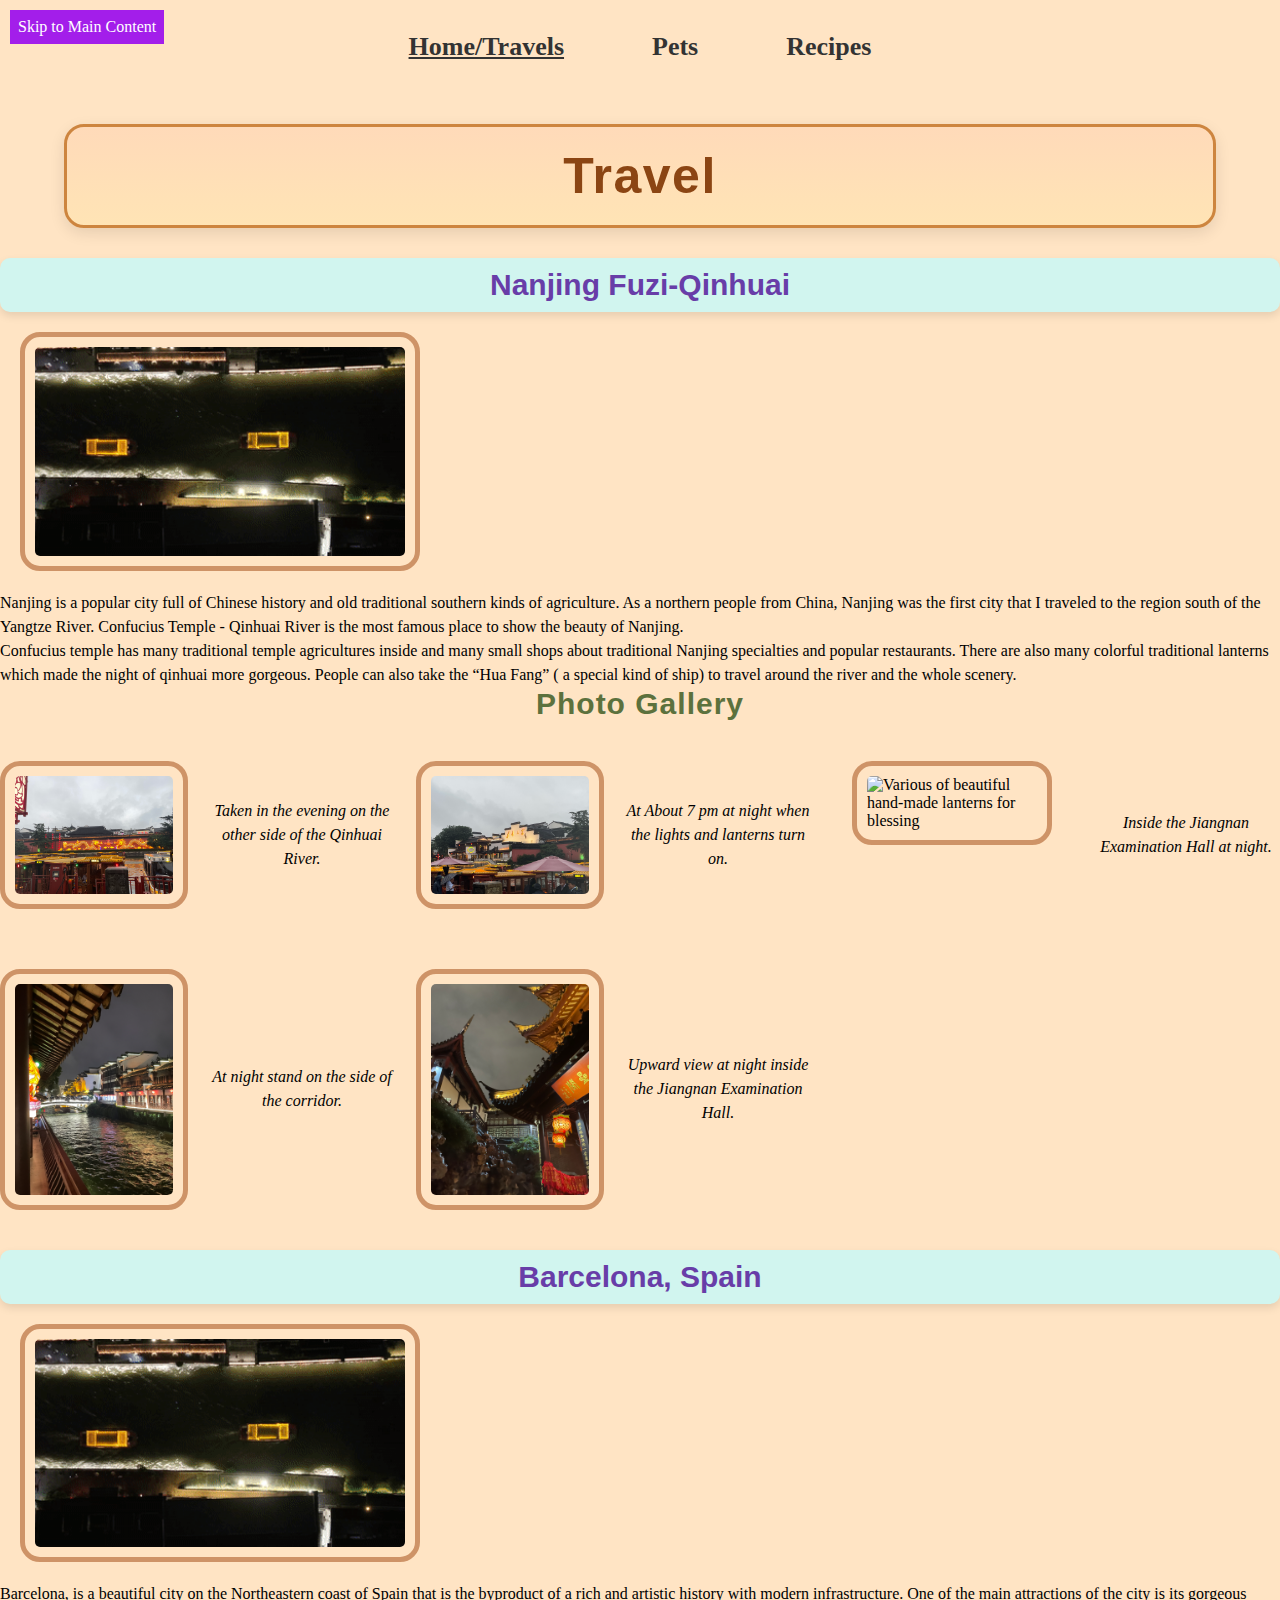
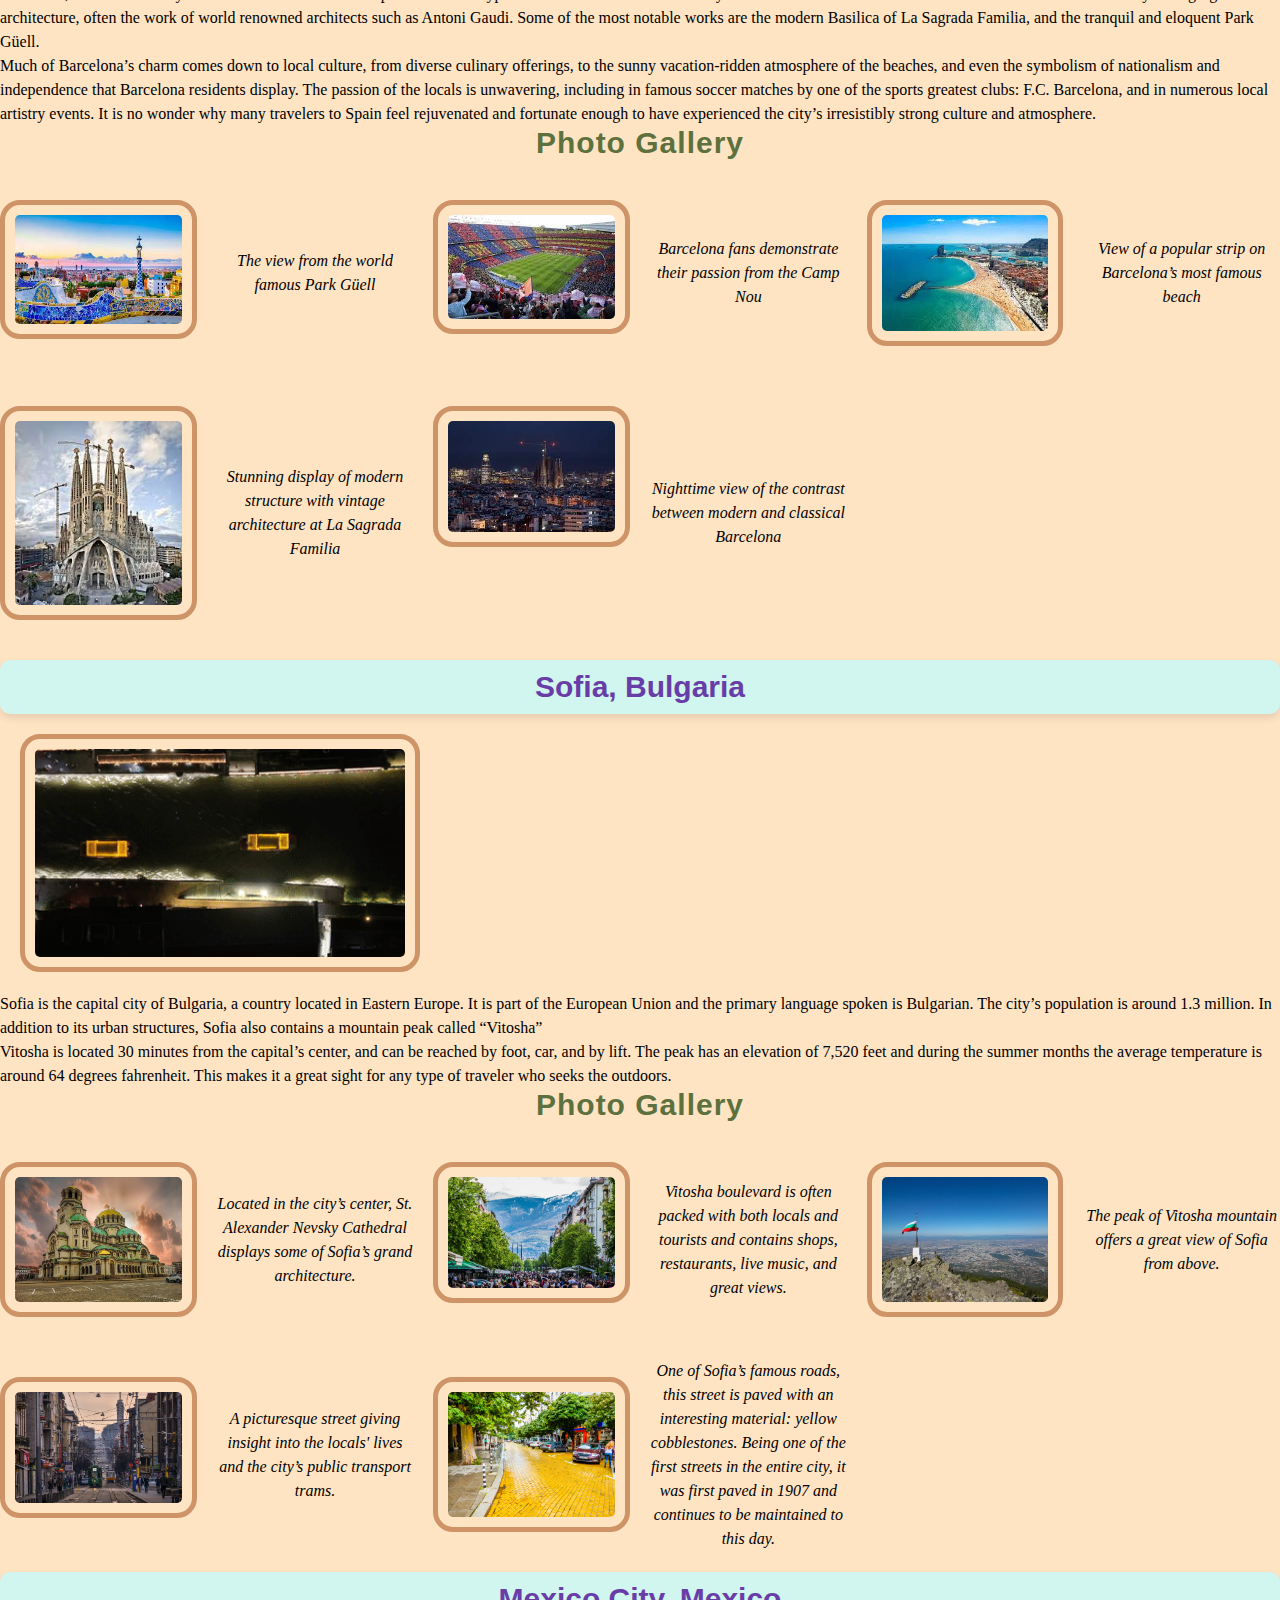
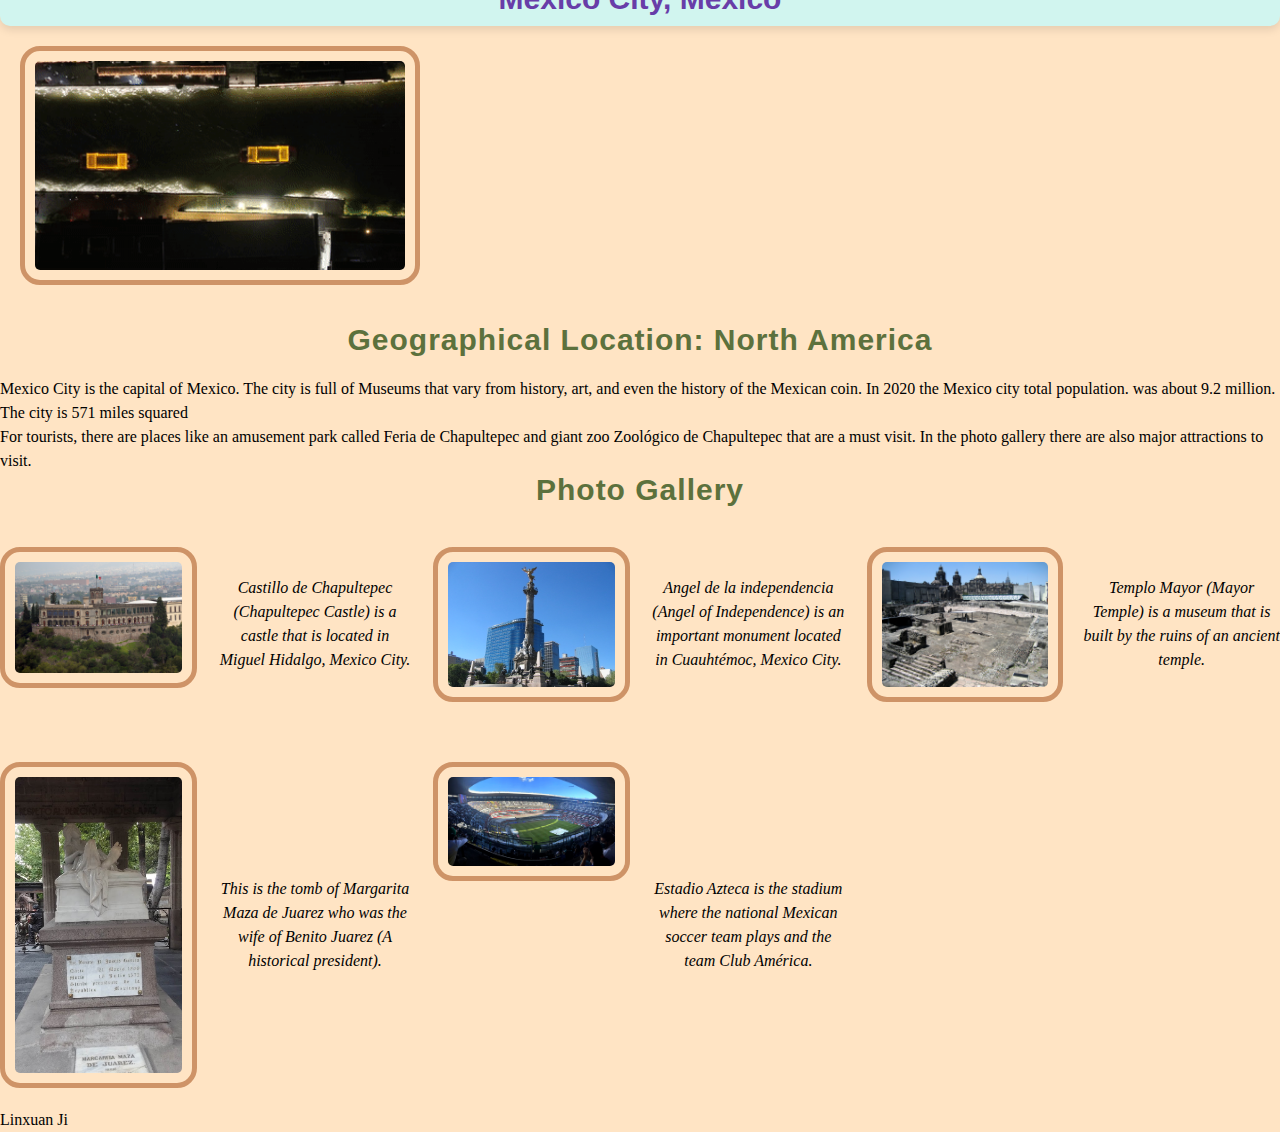
==== index.html @ 6df589e7 "Add files via upload" ====
<!DOCTYPE html>
<html lang="en">
<head>
    <meta charset="UTF-8">
    <meta name="viewport" content="width=device-width, initial-scale=1.0">
    <link rel="stylesheet" href="css/reset.css">
    <link rel="stylesheet" href="css/style.css">
    <title>Travels</title>
</head>
<body>
    <a href = "#main" id = "Skip"> Skip to Main Content</a> 
    <nav>
        <ul class="navigation" id="nav">
          <li><a href="index.html" class = "active">Home/Travels</a></li>
          <li><a href="pets.html">Pets</a></li>
          <li><a href="recipes.html">Recipes</a></li>
        </ul>
      </nav>
    <main id = "main"> 
        <div>
            <h1> Travel </h1>
            <h2>  Nanjing Fuzi-Qinhuai </h2>
            <img src="images/nanjing.gif" width="400" alt="qinhuai river git at night" class = "gif" onclick="openLightbox(this)" onkeypress="openLightbox(this)" tabindex="0" role="button">
            <img src = "images/qinhuai.JPG" class= 'static' width = 400 alt = "qinhuai river photo at night"  onclick="openLightbox(this)" onkeypress="openLightbox(this)" tabindex="0" role="button">

            <p>Nanjing is a popular city full of Chinese history and old traditional southern kinds of agriculture. As a northern people from China, Nanjing was the first city that I traveled to the region south of the Yangtze River. Confucius Temple - Qinhuai River is the most famous place to show the beauty of Nanjing.</p>
            
            <p>Confucius temple has many traditional temple agricultures inside and many small shops about traditional Nanjing specialties and popular restaurants. There are also many colorful traditional lanterns which made the night of qinhuai more gorgeous. People can also take the “Hua Fang” ( a special kind of ship) to travel around the river and the whole scenery.  </p>
            

            <h3>Photo Gallery</h3>
            <div class="pg">
                <img src="images/nj_dragon.JPG" class= 'lb' width=200 alt="Two dragons playing with beads carved on the dragon wall of a traditional Chinese building"  onclick="openLightbox(this)" onkeypress="openLightbox(this)" tabindex="0" role="button">
                <p>Taken in the evening on the other side of the Qinhuai River. </p>
            
                <img src="images/nj_huafang.JPG" class= 'lb'width=200 alt="The Huafang ship of Qinhuai River for visitors"  onclick="openLightbox(this)" onkeypress="openLightbox(this)" tabindex="0" role="button">
                <p>At About 7 pm at night when the lights and lanterns turn on.</p>
            
                <img src="images/nj_lantern.JPG" class= 'lb'width=200 alt="Various of beautiful hand-made lanterns for blessing"  onclick="openLightbox(this)" onkeypress="openLightbox(this)" tabindex="0" role="button">
                <p>Inside the Jiangnan Examination Hall at night.</p>
            
                <img src="images/nj_qhriver.JPG" class= 'lb'width=200 alt="The ancient building corridor on both sides of the Qinhuai River"  onclick="openLightbox(this)" onkeypress="openLightbox(this)" tabindex="0" role="button">
                <p>At night stand on the side of the corridor.</p>
            
                <img src="images/nj_temple.JPG" class= 'lb' width=200 alt="The temple people burn incense and pray for success in the exam"  onclick="openLightbox(this)" onkeypress="openLightbox(this)" tabindex="0" role="button">
                <p>Upward view at night inside the Jiangnan Examination Hall. </p>
            </div>
            

        </div>
        
        <div class="location">
            <h2>Barcelona, Spain</h2>
            <img class= 'static' src="images/barcelona.jpeg" width="400" alt="the image of Top view of city barcelona"  onclick="openLightbox(this)" onkeypress="openLightbox(this)" tabindex="0" role="button">
            <img class = "gif" src="images/barcelona_gif.gif" width="400" alt="barcelona buildings gif"  onclick="openLightbox(this)" onkeypress="openLightbox(this)" tabindex="0" role="button">
            <p>Barcelona, is a beautiful city on the Northeastern coast of Spain that is the byproduct of a rich and artistic history with modern infrastructure. One of the main attractions of the city is its gorgeous architecture, often the work of world renowned architects such as Antoni Gaudi. Some of the most notable works are the modern Basilica of La Sagrada Familia, and the tranquil and eloquent Park Güell.</p>
            <p>Much of Barcelona’s charm comes down to local culture, from diverse culinary offerings, to the sunny vacation-ridden atmosphere of the beaches, and even the symbolism of nationalism and independence that Barcelona residents display. The passion of the locals is unwavering, including in famous soccer matches by one of the sports greatest clubs: F.C. Barcelona, and in numerous local artistry events. It is no wonder why many travelers to Spain feel rejuvenated and fortunate enough to have experienced the city’s irresistibly strong culture and atmosphere.</p>

            <h3>Photo Gallery</h3>
            <div class="pg">
            <img src="images/park_guell.jpeg"  class= 'lb'alt="View from bench seating above park" width="200"  onclick="openLightbox(this)" onkeypress="openLightbox(this)" tabindex="0" role="button">
            <p>The view from the world famous Park Güell</p>

            <img src="images/camp-nou.jpeg"class= 'lb'  alt="View of an FC Barcelona match from the Camp Nou" width="200"  onclick="openLightbox(this)" onkeypress="openLightbox(this)" tabindex="0" role="button">
            <p>Barcelona fans demonstrate their passion from the Camp Nou</p>

            <img src="images/beach_barcelona.jpeg" class= 'lb' alt="Beach on the northeastern coast of spain" width="200" onclick="openLightbox(this)" onkeypress="openLightbox(this)" tabindex="0" role="button">
            <p>View of a popular strip on Barcelona’s most famous beach</p>

            <img src="images/sagrada_familia.jpeg" class= 'lb' alt="the famous basilica: La Sagrada Familia" width="200" onclick="openLightbox(this)" onkeypress="openLightbox(this)" tabindex="0" role="button">
            <p>Stunning display of modern structure with vintage architecture at La Sagrada Familia</p>

            <img src="images/barcelona_skyline.jpeg"class= 'lb'  alt="the night skyline in Barcelona" width="200"  onclick="openLightbox(this)" onkeypress="openLightbox(this)" tabindex="0" role="button">
            <p>Nighttime view of the contrast between modern and classical Barcelona</p>
            </div>
            <!-- Jean Gamboa Fuentes -->

        </div>
        <div>
            <h2> Sofia, Bulgaria </h2>
            <img class= 'static' src="images/Sofia_Bulgaria.png" width = 400 alt = "European architecture in the sunset "  onclick="openLightbox(this)" onkeypress="openLightbox(this)" tabindex="0" role="button"> 
            <img class = "gif" src = "images/Sofia_Bulgaria.gif" width = 400 alt = "Gif of Buildings in the sunset"  onclick="openLightbox(this)" onkeypress="openLightbox(this)" tabindex="0" role="button">

            <p> Sofia is the capital city of Bulgaria, a country located in Eastern Europe. It is part of the European Union and the primary language spoken is Bulgarian. The city’s population is around 1.3 million. In addition to its urban structures, Sofia also contains a mountain peak called “Vitosha”</p>
            <p>Vitosha is located 30 minutes from the capital’s center, and can be reached by foot, car, and by lift. The peak has an elevation of 7,520 feet and during the summer months the average temperature is around 64 degrees fahrenheit. This makes it a great sight for any type of traveler who seeks the outdoors. </p>
            <h3>Photo Gallery</h3>
            <div class="pg" >
            <img src = "images/sofia_cathedral.jpeg" class= 'lb' width = 200 alt = "A picture of a cathedral with a sunset in the background."  onclick="openLightbox(this)" onkeypress="openLightbox(this)" tabindex="0" role="button"> 
            <p> Located in the city’s center, St. Alexander Nevsky Cathedral displays some of Sofia’s grand architecture. </p>
            <img src = "images/sofia_center.jpeg"  class= 'lb' width = 200 alt = "A picture of a crowded street with a mountain range in the background"  onclick="openLightbox(this)" onkeypress="openLightbox(this)" tabindex="0" role="button"> 
            <p> Vitosha boulevard is often packed with both locals and tourists and contains shops, restaurants, live music, and great views.</p>
            <img src = "images/sofia_peak.jpeg"  class= 'lb' width = 200 alt = "A view of a city from the peak of a mountain during daytime."  onclick="openLightbox(this)" onkeypress="openLightbox(this)" tabindex="0" role="button"> 
            <p>  The peak of Vitosha mountain offers a great view of Sofia from above.</p>
            <img src = "images/sofia_street.jpeg"  class= 'lb' width = 200 alt = "A narrow street during sunset with locals walking and a public tram."  onclick="openLightbox(this)" onkeypress="openLightbox(this)" tabindex="0" role="button">
            <p>  A picturesque street giving insight into the locals' lives and the city’s public transport trams.</p>
            <img src = "images/sofia_brickroad.jpeg" class= 'lb'  width = 200 alt = "A city street with yellow bricks and some locals walking."  onclick="openLightbox(this)" onkeypress="openLightbox(this)" tabindex="0" role="button"> 
            <p> One of Sofia’s famous roads, this street is paved with an interesting material: yellow cobblestones. Being one of the first streets in the entire city, it was first paved in 1907 and continues to be maintained to this day.</p>
            </div>
        </div>

        <div>
            <h2> Mexico City, Mexico</h2>
            <img class = "gif" src="images/zocalo_mexico_city.gif" alt="Zocalo" width = "400"  onclick="openLightbox(this)" onkeypress="openLightbox(this)" tabindex="0" role="button">
            <img class= 'static'src="images/palacio_de_bellas_artes.jpg" alt="Bellas Artes"  width ="400"  onclick="openLightbox(this)" onkeypress="openLightbox(this)" tabindex="0" role="button">
            <br>
            <h3>Geographical Location: North America</h3>
            <p>Mexico City is the capital of Mexico. The city is full of Museums that vary from history, art, and even the history of the Mexican coin. In 2020 the <a href="https://www.statista.com/statistics/1038080/mexico-city-total-population/">Mexico city total population</a>. was about 9.2 million. 
                The city is 571 <a href="https://kids.britannica.com/students/article/Mexico-City/275817#:~:text=Mexico%20City%20proper%20covers%20an,2%2C240%20meters)%20above%20sea%20level">miles squared </a>
            </p>
            <p> For tourists, there are places like an amusement park called Feria de Chapultepec and giant zoo Zoológico de Chapultepec that are a must visit. In the photo gallery there are also major attractions to visit.</p>
            
            <h3>Photo Gallery</h3>
            <div class="pg">
            <img src="images/castillo_de_chapultepec.jpg" class= 'lb' alt="A castle, Castillo de Chapultepec, in Mexico City" width="400"  onclick="openLightbox(this)" onkeypress="openLightbox(this)" tabindex="0" role="button">
            <p>Castillo de Chapultepec (Chapultepec Castle) is a castle that is located in Miguel 
            Hidalgo, Mexico City.</p> 
             <img src="images/angel_de_la_independencia.jpg" class= 'lb' alt="Important monument in Mexico" width="400"  onclick="openLightbox(this)" onkeypress="openLightbox(this)" tabindex="0" role="button">
            <p>Angel de la independencia (Angel of Independence) is an important monument located in Cuauhtémoc, Mexico City. </p>
            <img src="images/templo_mayor.jpg" alt="A temple that is currently a museum" width="400"  onclick="openLightbox(this)" onkeypress="openLightbox(this)" tabindex="0" role="button">
            <p>Templo Mayor (Mayor Temple) is a museum that is built by the ruins of an ancient temple.</p>
            <img src="images/margarita_maza_de_juarez.jpg" class= 'lb' alt="Tomb of Margarita Maza de Juarez" width="400"  onclick="openLightbox(this)" onkeypress="openLightbox(this)" tabindex="0" role="button">
            <p>This is the tomb of Margarita Maza de Juarez who was the wife of Benito Juarez (A historical president).</p>
            <img src="images/azteca.jpg"class= 'lb'  alt="This a stadium located in Mexico City" width="400"  onclick="openLightbox(this)" onkeypress="openLightbox(this)" tabindex="0" role="button">
            <p>Estadio Azteca is the stadium where the national Mexican soccer team plays and the team Club América.</p>
            </div>

            <div id="lightboxModal" class="lightbox">
                <span class="close" onclick="closeLightbox()" onkeypress="closeLightbox()" tabindex="0" role="button">&times;</span>
                <span class="arrow left" onclick="previousImage()" onkeypress="previousImage()" tabindex="0" role="button">&#10094;</span> <!-- Left arrow -->
                <img class="lightbox-content" id="lightboxImage" alt = "">
                <span class="arrow right" onclick="nextImage()" onkeypress="nextImage()" tabindex="0" role="button">&#10095;</span> <!-- Right arrow -->
                <div id="caption"></div>
            </div>

           
          
<script src="js/travel.reduce.js"></script>
<script type="text/javascript">  
    // Correct the selector to target elements with class 'lb'
    var images = document.querySelectorAll('.lb');
    var currentIndex = 0; 

    // Function to open the lightbox
    function openLightbox(imgElement) {
        var src = imgElement.getAttribute('src'); // Get the source of the image
        var alt = imgElement.getAttribute('alt'); // Get the alt text of the image
        document.getElementById('lightboxModal').style.display = 'block';
        document.getElementById('lightboxImage').setAttribute('src', src);
        document.getElementById('caption').innerText = alt;

        // Add the animation class if the window width is greater than or equal to 710px
        if (window.innerWidth >= 710) {
            document.getElementById('lightboxImage').classList.add('lightbox-zoom-animation');
        }

        // Update currentIndex to the index of the clicked image
        currentIndex = Array.from(images).indexOf(imgElement);
    }

    // Function to close the lightbox
    function closeLightbox() {
        document.getElementById('lightboxModal').style.display = 'none';
        document.getElementById('lightboxImage').classList.remove('lightbox-zoom-animation');
    }

    function nextImage() {
        if (currentIndex < images.length - 1) {
            currentIndex++;
        } else {
            currentIndex = 0; // Loop back to the first image
        }
        openLightbox(images[currentIndex]);
    }

    function previousImage() {
        if (currentIndex > 0) {
            currentIndex--;
        } else {
            currentIndex = images.length - 1; // Loop back to the last image
        }
        openLightbox(images[currentIndex]);
    }

    document.addEventListener('keydown', function(e) {
        if (e.key === 'ArrowRight') {
            nextImage();
        } else if (e.key === 'ArrowLeft') {
            previousImage();
        }
    });


</script>

        </div>
        <div>
            <p> Linxuan Ji</p>
        </div>
    </main>
</body>
</html>
---- css/style.css ----
body{
    background-color: bisque;
}

h1 {
    font-size: 50px;
    font-family: Arial, Helvetica, sans-serif;
    text-align: center;
    color: #8B4513; 
    font-weight: bold; 
    letter-spacing: 1.5px;  
    padding: 20px 40px;
    background: linear-gradient(to bottom, #FFDAB9, #FFE4B5);  
    border-radius: 20px;
    border: 3px solid #CD853F;  
    box-shadow: 0 5px 15px rgba(0, 0, 0, 0.1);
    margin: 30px auto; 
    max-width: 90%; 
}



@keyframes flash {
    0%, 100% { opacity: 1; }
    50% { opacity: 0.5; }
}

h2 {
    font-size: 30px;
    font-family: sans-serif;
    text-align: center;
    color: #683da8;
    font-weight: bold; 

    padding: 10px 20px;
    background-color: #d1f5ef; 
    border-radius: 10px;
    
    box-shadow: 0 4px 8px rgba(0, 0, 0, 0.1);
    margin: 20px 0;
    animation: flash 2s infinite;
}
.gif {
    display: block;
}

.static {
    display: none;
}

@media (prefers-reduced-motion: reduce) {
    .gif {
       display: none;
    }
    .static{
        display: block;
    }
}


h3 {
    font-size: 30px;
    font-family: Impact, Haettenschweiler, 'Arial Narrow Bold', sans-serif;
    text-align: center;
    color: #5c713d;  
    font-weight: bold;  
    letter-spacing: 1px;  
    margin-bottom: 20px;
}


p {
    line-height:1.5;
}

.navigation li {
    margin: 0 10px;
}
nav a.active{
    text-decoration: underline;
}

img {
    border: 5px solid #ce9367; 
    padding: 10px;
    margin: 20px;
    border-radius: 20px;
}

ul {
    text-align: center; 
    padding: 0; 
    list-style-type: none; 
}

li {
    text-align: center;
    display:list-item;
    align-items: center;
    margin: 0 15px;  
    padding: 10px 15px; 
    color: #8B4513;  
    font-weight: bold;
    transition: background-color 0.3s ease;  
    border-radius: 8px; 
}

li:hover {
    background-color: #e7ab76; 
}

#Skip {
    position: absolute;
    top: 10px;
    left: 10px;
    background: rgb(163, 30, 234);
    color: white;
    padding: 8px;
    z-index: 100;
    transition: background-color 0.3s;
}

#Skip:focus {
    background-color: #444; /* Color to change to on focus */
}


.navigation {
    display: flex; 
    justify-content: center; 
    flex-wrap: wrap; 
    padding: 10px 0;
}

.navigation li {
    display: inline-block;
    margin: 0 5px; 
}


.navigation a {
    font-size: 18px;
    display: inline-block;
    padding: 10px 20px; 
    background-color: bisque; 
    color: #333; 
    text-decoration: none; 
    transition: all 0.3s ease; 
}

.navigation a:hover {
    background-color: grey; 
    color: #f4f4f4; 
}

.pgre {
    width: 90%;
    margin: auto;
    display: grid;
    grid-template-columns: 1fr 1fr 1fr;
    grid-gap: 10px;
    justify-content: center;
    align-items: center;
 }

.pgre img:nth-child(even) {
    grid-column: 2/2;
    grid-row: 2 / 4
 }

.pgre img:nth-child(odd) {
    grid-row: 1 /3;
 }
.pgpets {
    display: grid;
    grid-template-columns: repeat(4, 2fr);
    gap: 20px;
    justify-items: center;
}

.pg {
    display: grid;
    grid-template-columns: repeat(6, 1fr);
    gap: 20px;
    justify-items: center;
    align-items: start;
}

.pg p {
    text-align: center;
    font-style: italic;
    align-self: center;
}


@media (max-width: 700px) { 
    .navigation a {
        font-size: 15px;
        padding: 15px 25px;
    }
    .pgpets {
        display: grid;
        grid-template-columns: repeat(2, 1fr);
        gap: 10px;
        justify-items: center;
    }
    .pg {
        grid-template-columns: repeat(2, 1fr); 
        gap: 10px;
    }
    h1 {
        font-size: 30px;
        padding: 10px 20px;
        max-width: 95%;
    }
}

/* Lightbox CSS */
.lightbox {
    display: none; /* Hidden by default */
    position: fixed; /* Stay in place */
    z-index: 1000; /* Sit on top */
    left: 0;
    top: 0;
    width: 100%; /* Full width */
    height: 100%; /* Full height */
    overflow: auto; /* Enable scroll if needed */
    background-color: rgb(0,0,0); /* Fallback color */
    background-color: rgba(0,0,0,0.9); /* Black w/ opacity */
}

.lightbox-content {
    margin: auto;
    display: block;
    width: 80%;
    max-width: 700px;
}

.close {
    position: absolute;
    top: 25px;
    right: 35px;
    color: #f1f1f1;
    font-size: 40px;
    font-weight: bold;
    transition: 0.3s;
}

.close:hover,
.close:focus {
    color: #bbb;
    text-decoration: none;
    cursor: pointer;
}

/* Add animation - zoom in the lightbox */
.lightbox-content {
    animation-name: zoom;
    animation-duration: 0.6s;
}

@keyframes zoom {
    from {transform:scale(0)} 
    to {transform:scale(1)}
}

#caption {
    margin: auto;
    display: block;
    width: 80%;
    max-width: 700px;
    text-align: center;
    color: #ccc;
    padding: 10px 0;
    height: 150px;
}


@media (min-width: 710px) {
    .navigation a {
        font-size: 26px;
        padding: 12px 24px;
    }
    .lightbox-zoom-animation {
        animation: zoomIn 0.5s;
    }

    @keyframes zoomIn {
        from {
            transform: scale(0);
        }
        to {
            transform: scale(1);
        }
    }
    #Skip:focus, #Skip:hover {
        background-color: #555; 
        color: #fff;
        text-decoration: underline;
    }
}

.arrow {
    cursor: pointer;
    position: absolute;
    top: 50%;
    width: auto;
    padding: 16px;
    margin-top: -50px;
    color: white;
    font-weight: bold;
    font-size: 30px;
    transition: 0.6s ease;
    border-radius: 0 3px 3px 0;
    user-select: none; /* Prevent text select */
}

.arrow.left {
    left: 10%;
    border-radius: 3px 0 0 3px;
}

.arrow.right {
    right: 10%;
    border-radius: 0 3px 3px 0;
}


.arrow:hover {
    background-color: rgba(0, 0, 0, 0.8);
}
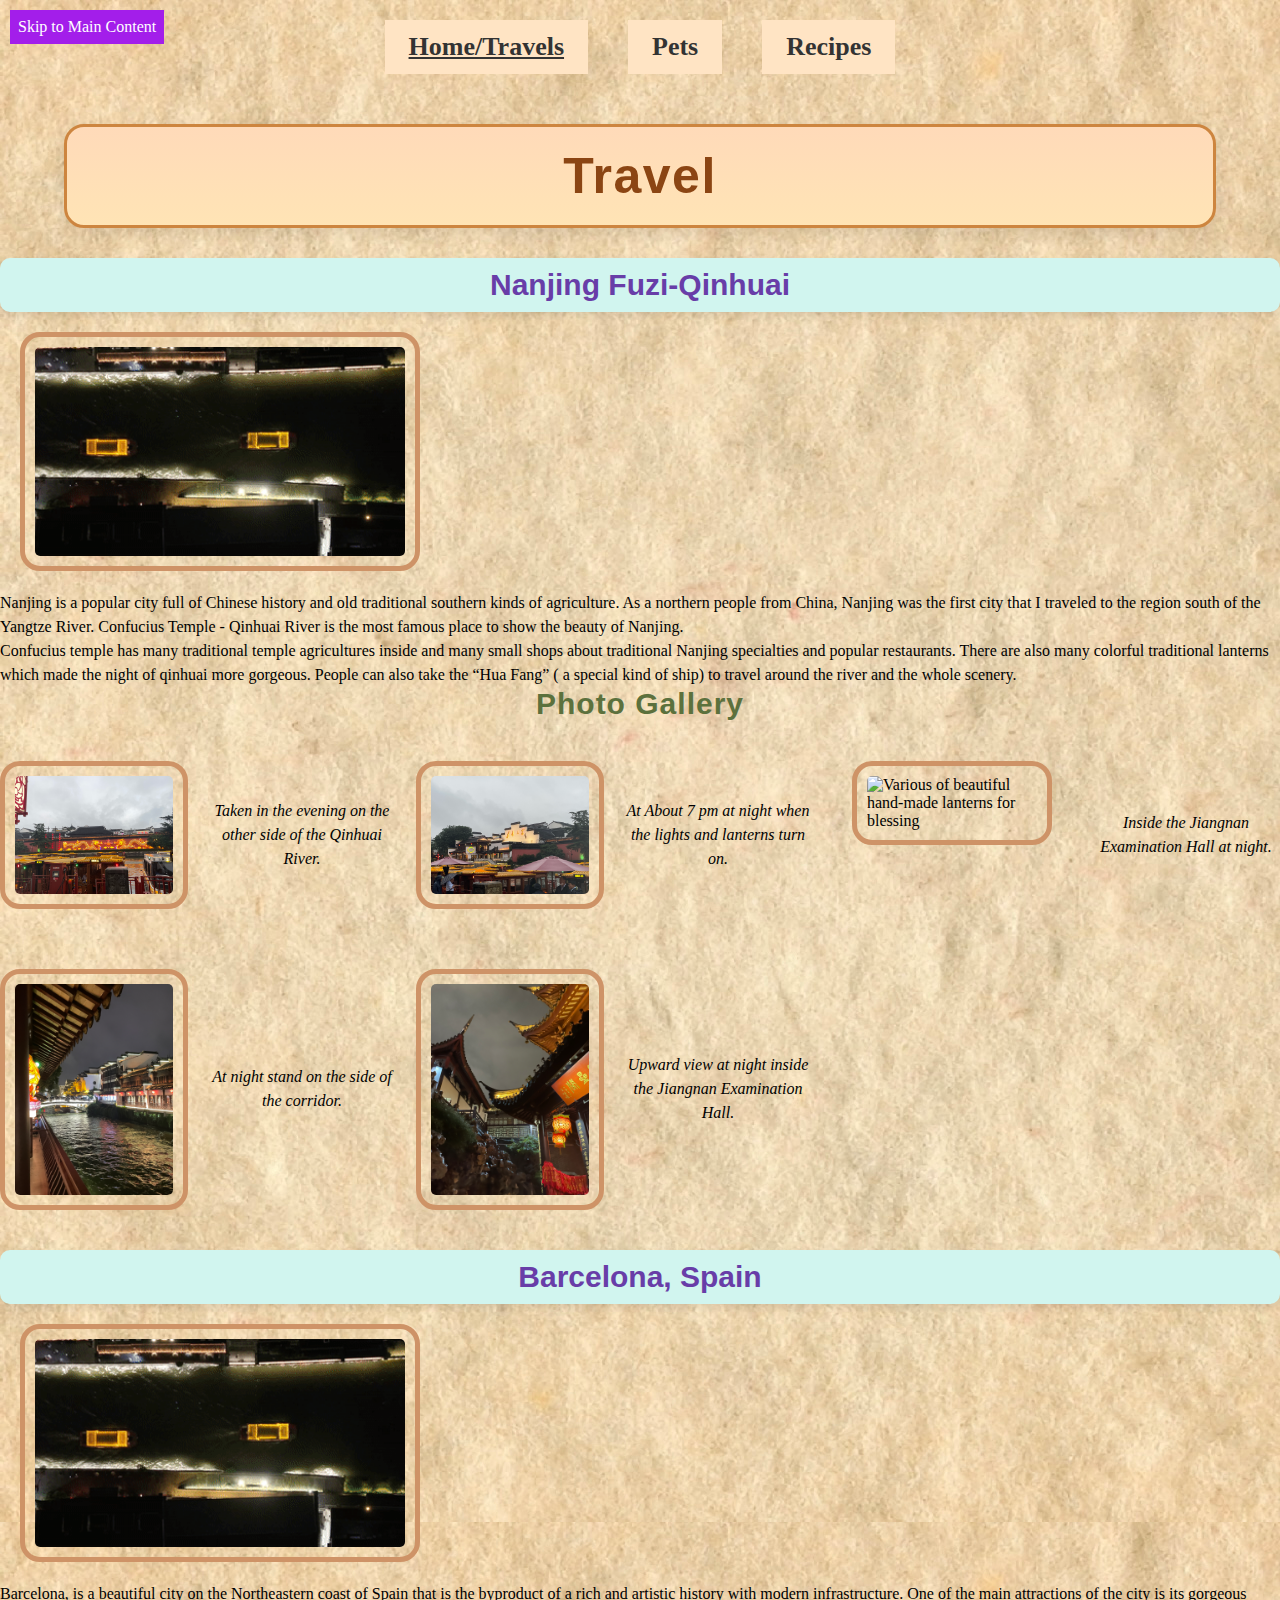
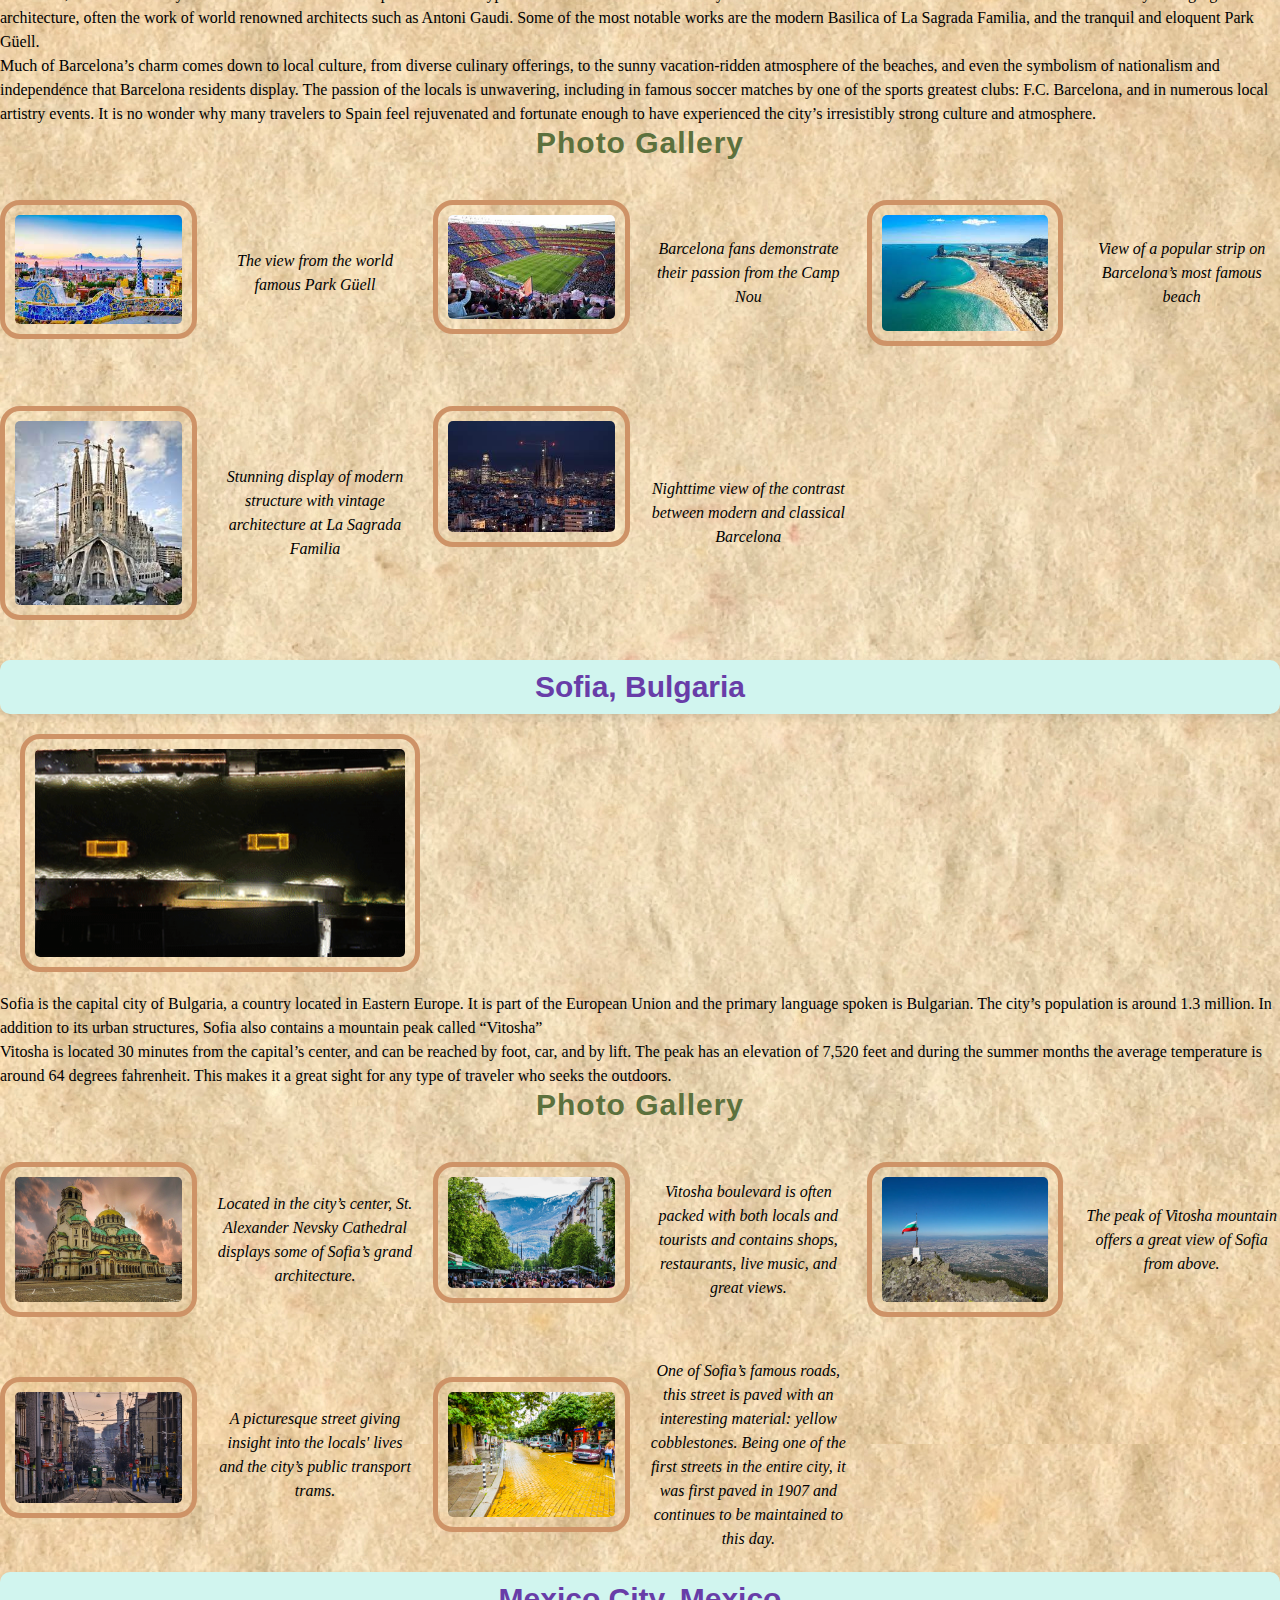
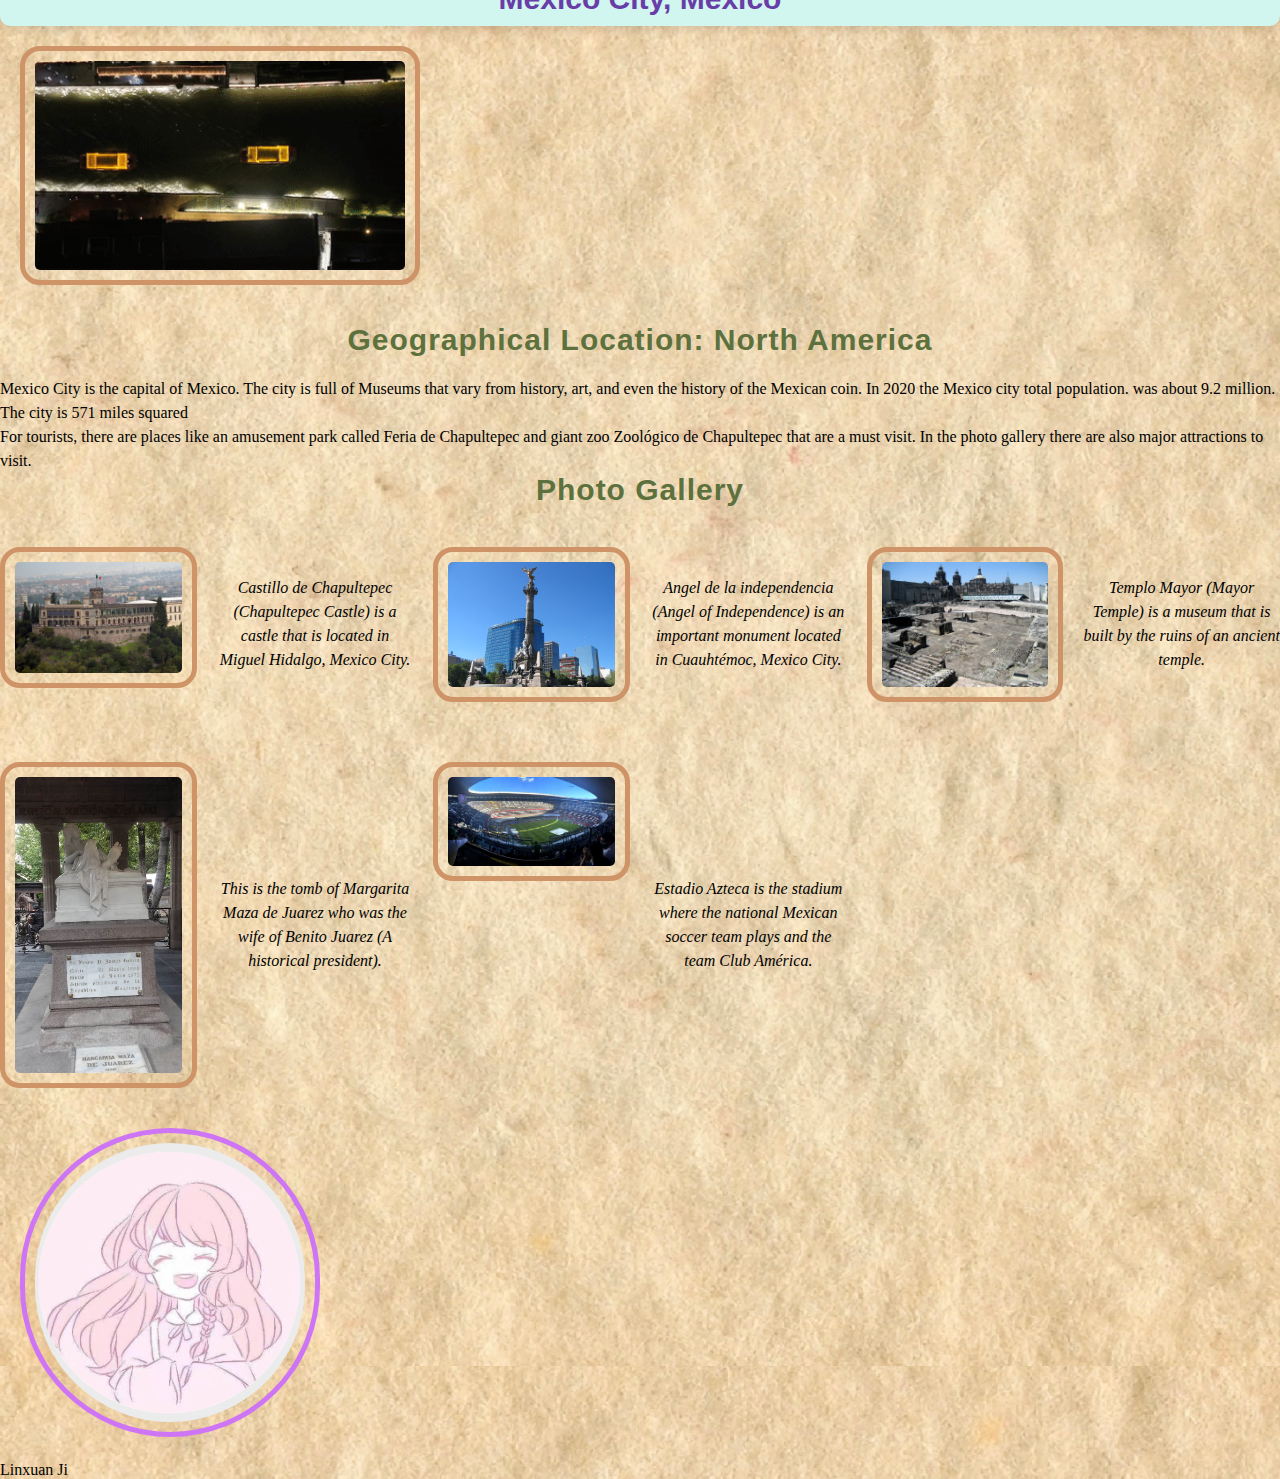
==== commit eb3ecdce: "Add files via upload" ====
--- a/index.html
+++ b/index.html
@@ -194,7 +194,8 @@
 
         </div>
         <div>
-            <p> Linxuan Ji</p>
+            <img src = "images/sophy.jpg" width = 300 alt = "Sophy's Icon" class = "icon">
+            <br> Linxuan Ji</br>
         </div>
     </main>
 </body>
--- a/css/style.css
+++ b/css/style.css
@@ -1,5 +1,6 @@
-body{
-    background-color: bisque;
+
+body {
+    background-image: url("../images/bg.jpg");
 }
 
 h1 {
@@ -329,3 +330,10 @@
 .arrow:hover {
     background-color: rgba(0, 0, 0, 0.8);
 }
+
+.icon{
+    border: 5px solid rgb(205, 117, 245); 
+    padding: 10px;
+    border-radius: 300px;
+    margin-left: 20px;
+}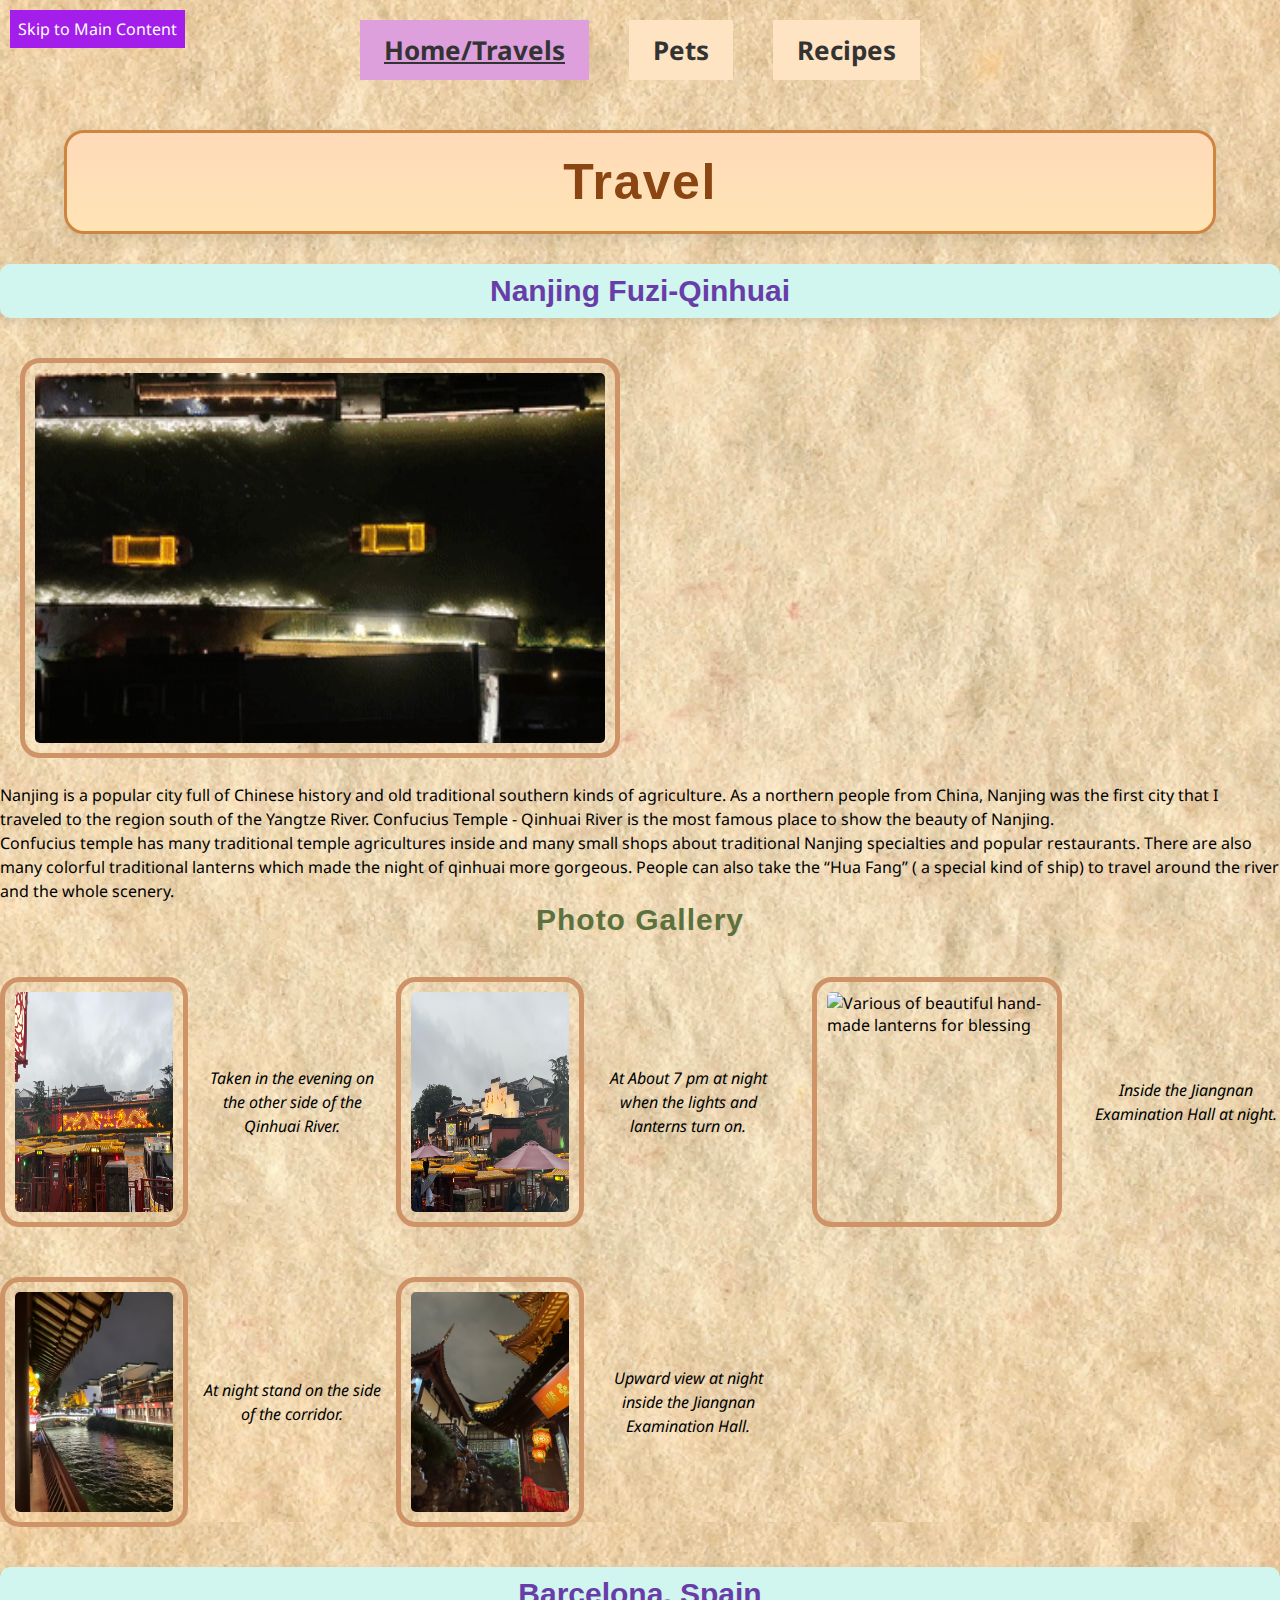
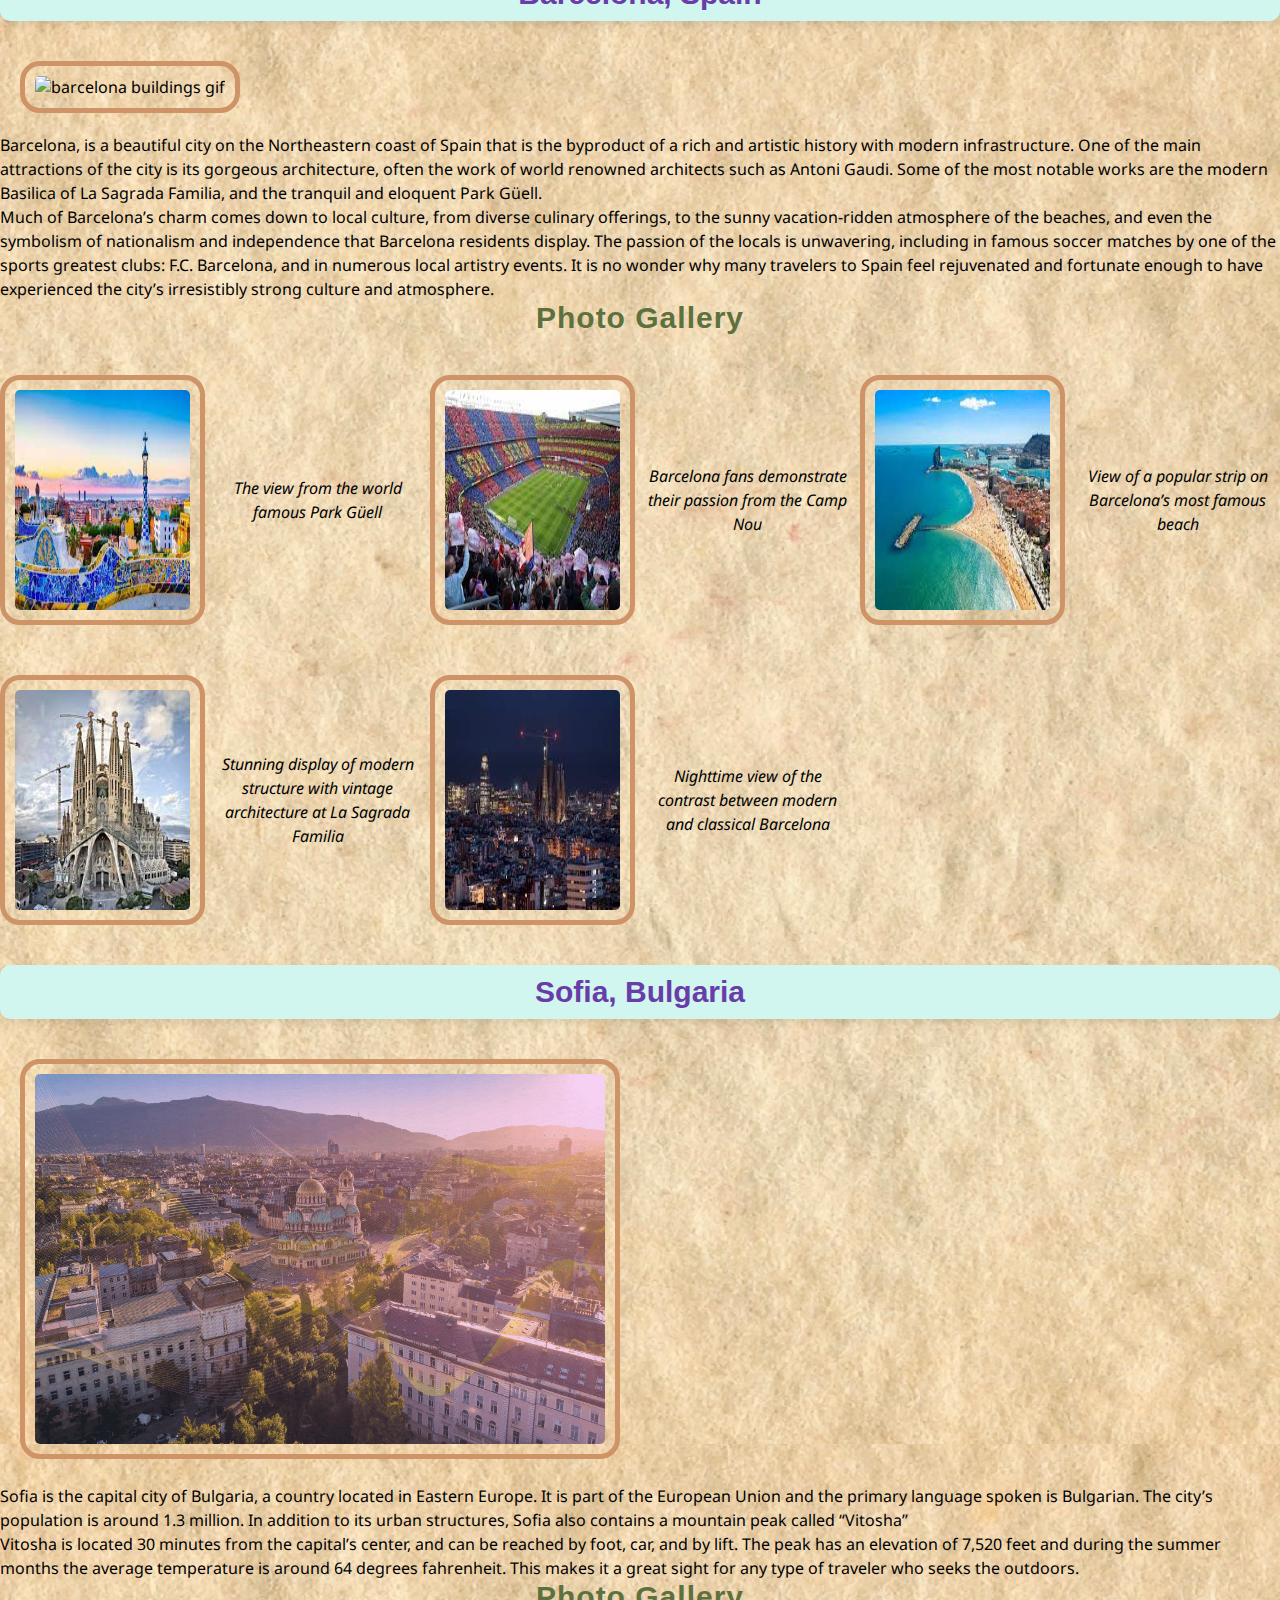
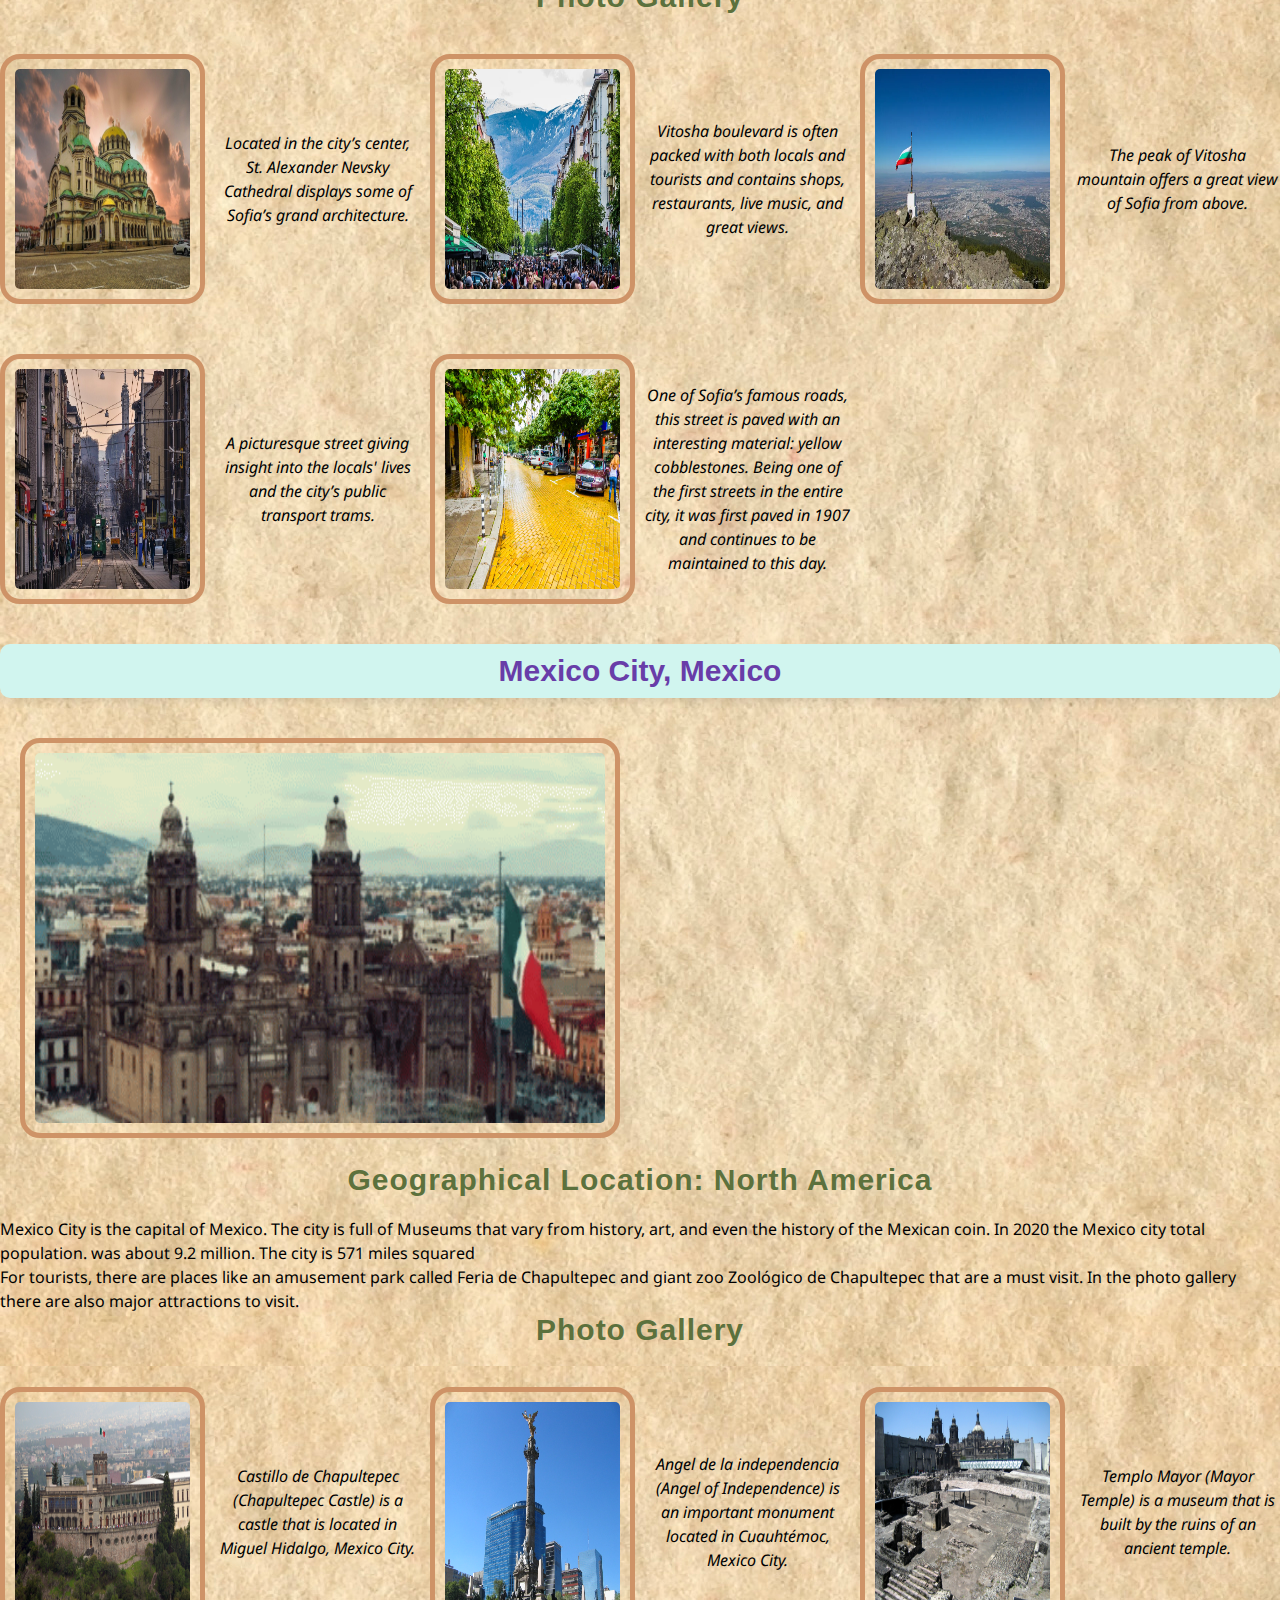
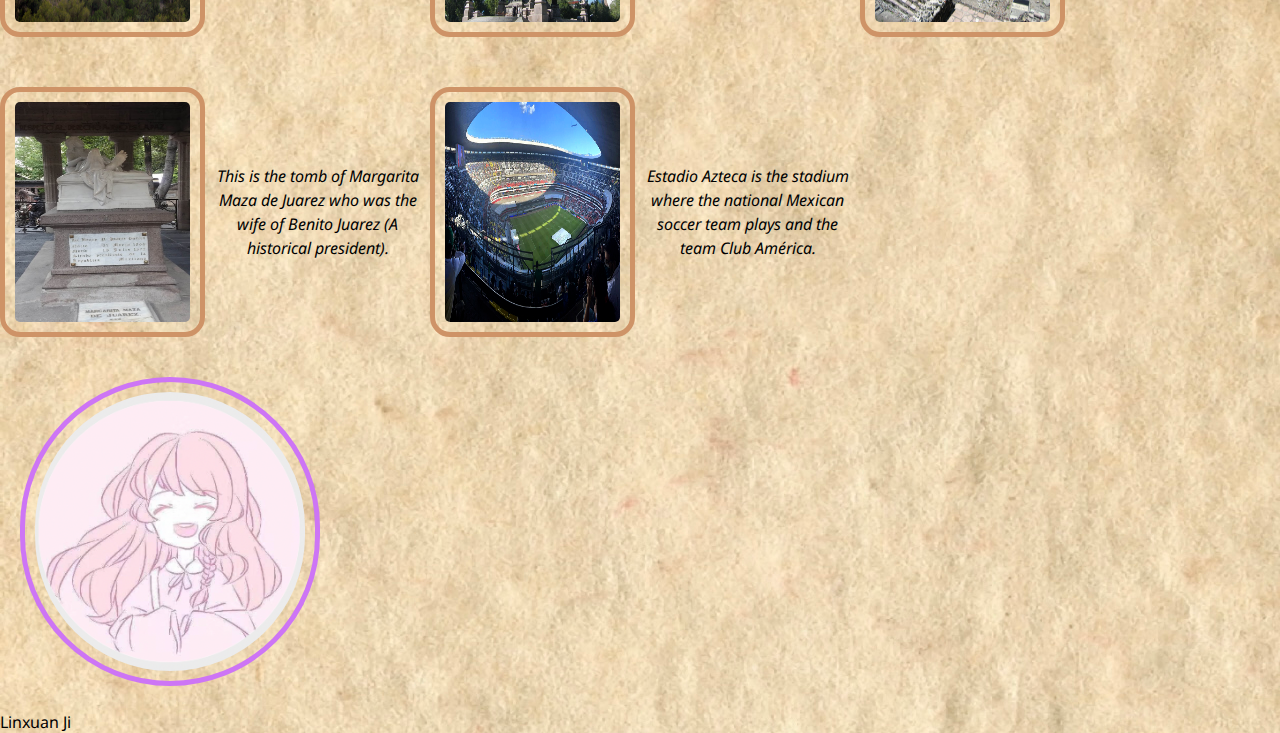
==== commit 394ad184: "Add files via upload" ====
--- a/index.html
+++ b/index.html
@@ -5,13 +5,17 @@
     <meta name="viewport" content="width=device-width, initial-scale=1.0">
     <link rel="stylesheet" href="css/reset.css">
     <link rel="stylesheet" href="css/style.css">
+    <link rel="preconnect" href="https://fonts.googleapis.com">
+    <link rel="preconnect" href="https://fonts.gstatic.com" crossorigin>
+    <link href="https://fonts.googleapis.com/css2?family=Noto+Sans:ital@1&display=swap" rel="stylesheet">
+
     <title>Travels</title>
 </head>
 <body>
     <a href = "#main" id = "Skip"> Skip to Main Content</a> 
     <nav>
         <ul class="navigation" id="nav">
-          <li><a href="index.html" class = "active">Home/Travels</a></li>
+          <li><a href="index.html" class = "active">Home/Travels </a></li>
           <li><a href="pets.html">Pets</a></li>
           <li><a href="recipes.html">Recipes</a></li>
         </ul>
@@ -132,66 +136,7 @@
                 <div id="caption"></div>
             </div>
 
-           
-          
-<script src="js/travel.reduce.js"></script>
-<script type="text/javascript">  
-    // Correct the selector to target elements with class 'lb'
-    var images = document.querySelectorAll('.lb');
-    var currentIndex = 0; 
-
-    // Function to open the lightbox
-    function openLightbox(imgElement) {
-        var src = imgElement.getAttribute('src'); // Get the source of the image
-        var alt = imgElement.getAttribute('alt'); // Get the alt text of the image
-        document.getElementById('lightboxModal').style.display = 'block';
-        document.getElementById('lightboxImage').setAttribute('src', src);
-        document.getElementById('caption').innerText = alt;
-
-        // Add the animation class if the window width is greater than or equal to 710px
-        if (window.innerWidth >= 710) {
-            document.getElementById('lightboxImage').classList.add('lightbox-zoom-animation');
-        }
-
-        // Update currentIndex to the index of the clicked image
-        currentIndex = Array.from(images).indexOf(imgElement);
-    }
-
-    // Function to close the lightbox
-    function closeLightbox() {
-        document.getElementById('lightboxModal').style.display = 'none';
-        document.getElementById('lightboxImage').classList.remove('lightbox-zoom-animation');
-    }
-
-    function nextImage() {
-        if (currentIndex < images.length - 1) {
-            currentIndex++;
-        } else {
-            currentIndex = 0; // Loop back to the first image
-        }
-        openLightbox(images[currentIndex]);
-    }
-
-    function previousImage() {
-        if (currentIndex > 0) {
-            currentIndex--;
-        } else {
-            currentIndex = images.length - 1; // Loop back to the last image
-        }
-        openLightbox(images[currentIndex]);
-    }
-
-    document.addEventListener('keydown', function(e) {
-        if (e.key === 'ArrowRight') {
-            nextImage();
-        } else if (e.key === 'ArrowLeft') {
-            previousImage();
-        }
-    });
-
-
-</script>
-
+        <script src="js/lightbox.js"></script>
         </div>
         <div>
             <img src = "images/sophy.jpg" width = 300 alt = "Sophy's Icon" class = "icon">
--- a/css/style.css
+++ b/css/style.css
@@ -1,5 +1,6 @@
 
 body {
+    font-family: 'Noto Sans', sans-serif;
     background-image: url("../images/bg.jpg");
 }
 
@@ -42,10 +43,10 @@
     animation: flash 2s infinite;
 }
 .gif {
-    display: block;
-}
-
-.static {
+    width: 400px;
+ }
+.static{
+    width: 400px;
     display: none;
 }
 
@@ -54,7 +55,7 @@
        display: none;
     }
     .static{
-        display: block;
+        display: initial;
     }
 }
 
@@ -79,6 +80,7 @@
 }
 nav a.active{
     text-decoration: underline;
+    background-color: plum;
 }
 
 img {
@@ -86,6 +88,11 @@
     padding: 10px;
     margin: 20px;
     border-radius: 20px;
+}
+
+img:hover {
+    border: 8px solid plum; 
+    padding: 5px;
 }
 
 ul {
@@ -138,19 +145,18 @@
     margin: 0 5px; 
 }
 
-
 .navigation a {
     font-size: 18px;
     display: inline-block;
     padding: 10px 20px; 
-    background-color: bisque; 
+    background-color: bisque; /* Individual link background */
     color: #333; 
     text-decoration: none; 
     transition: all 0.3s ease; 
 }
 
 .navigation a:hover {
-    background-color: grey; 
+    background-color: grey; /* Background color on hover for links */
     color: #f4f4f4; 
 }
 
@@ -167,7 +173,7 @@
 .pgre img:nth-child(even) {
     grid-column: 2/2;
     grid-row: 2 / 4
- }
+}
 
 .pgre img:nth-child(odd) {
     grid-row: 1 /3;
@@ -178,6 +184,7 @@
     gap: 20px;
     justify-items: center;
 }
+
 
 .pg {
     display: grid;
@@ -277,13 +284,35 @@
 }
 
 
-@media (min-width: 710px) {
+@media (min-width: 1200px) {
     .navigation a {
         font-size: 26px;
         padding: 12px 24px;
     }
     .lightbox-zoom-animation {
         animation: zoomIn 0.5s;
+    }
+    .pgpets {
+        display: grid;
+        grid-template-columns: repeat(4, 1fr);
+        gap: 10px;
+        justify-items: center;
+    }
+    .pgpets img {
+        width: 300px;
+        height: 300px;
+    }
+    .pg {
+        grid-template-columns: repeat(6, 1fr); 
+        gap: 10px;
+    }
+    .pg img{
+        width: 250px;
+        height: 250px;
+    }
+    .gif{
+        width: 600px;
+        height: 400px;
     }
 
     @keyframes zoomIn {
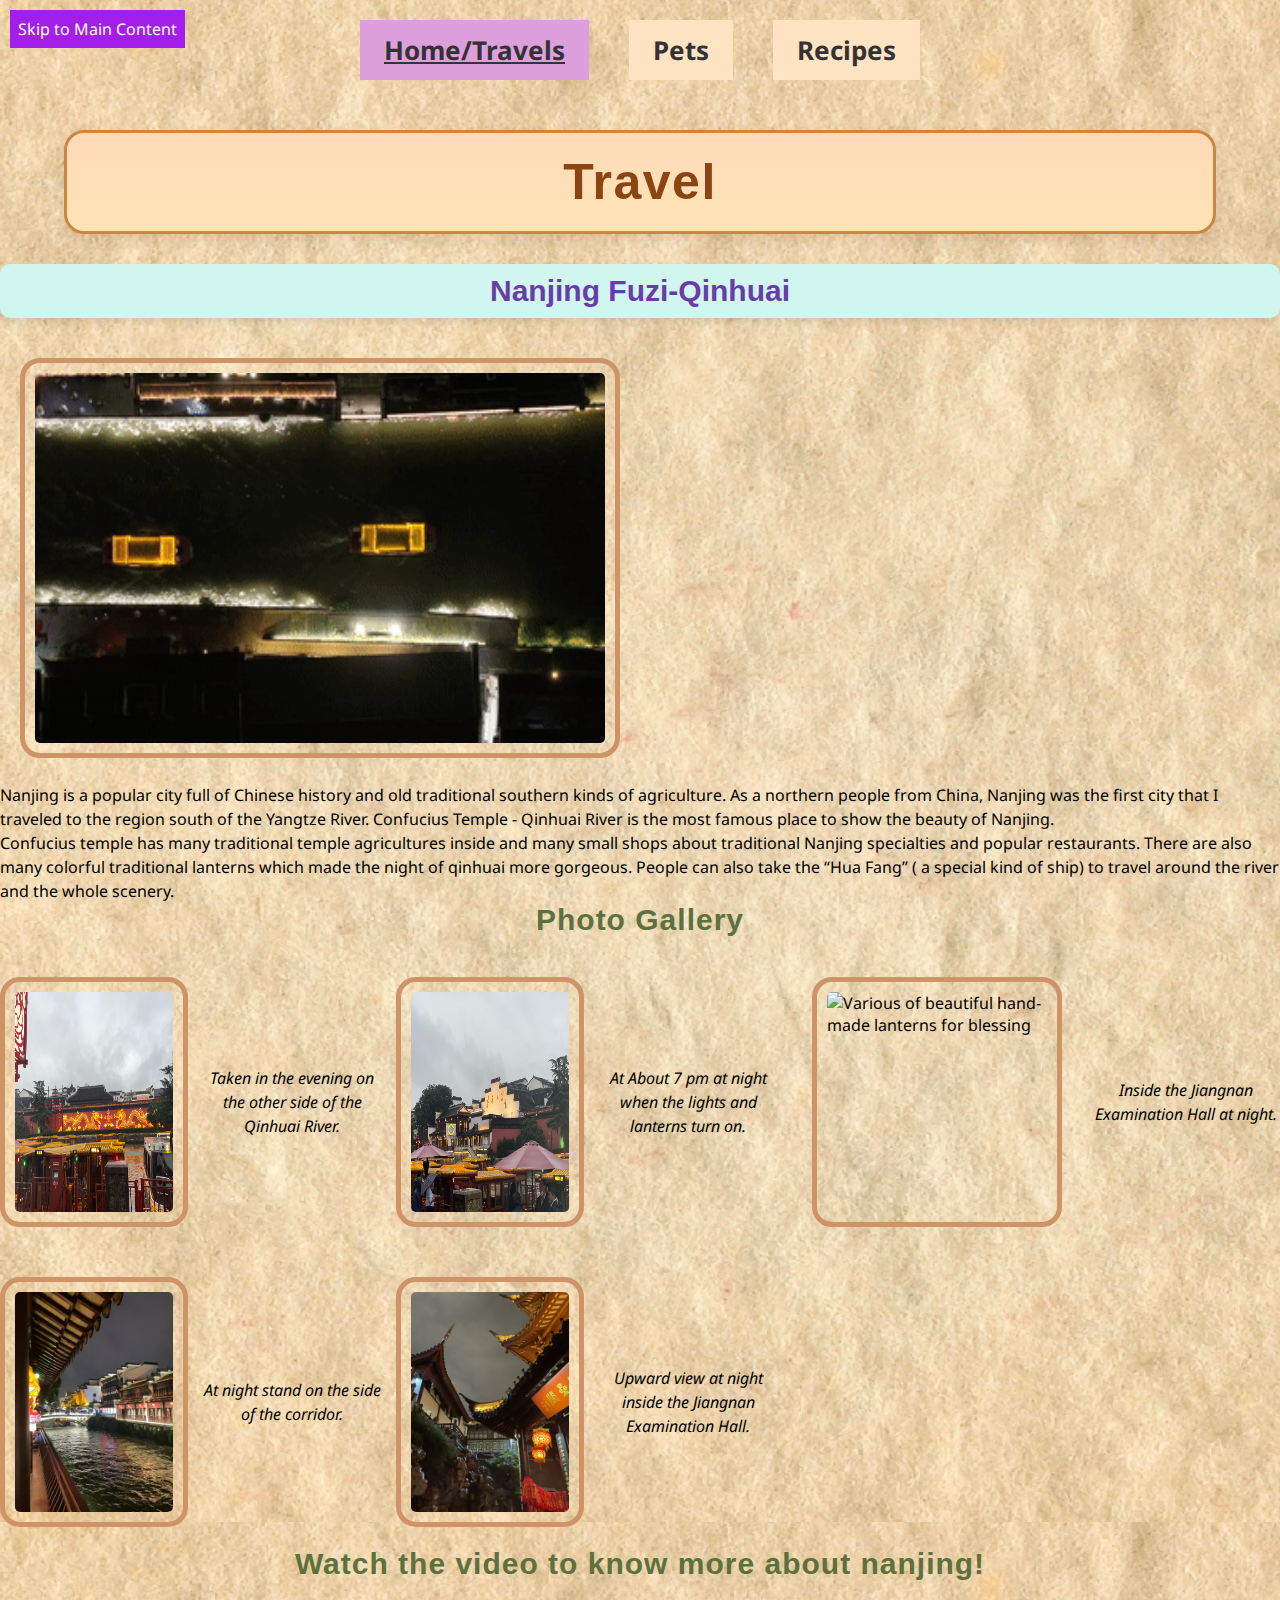
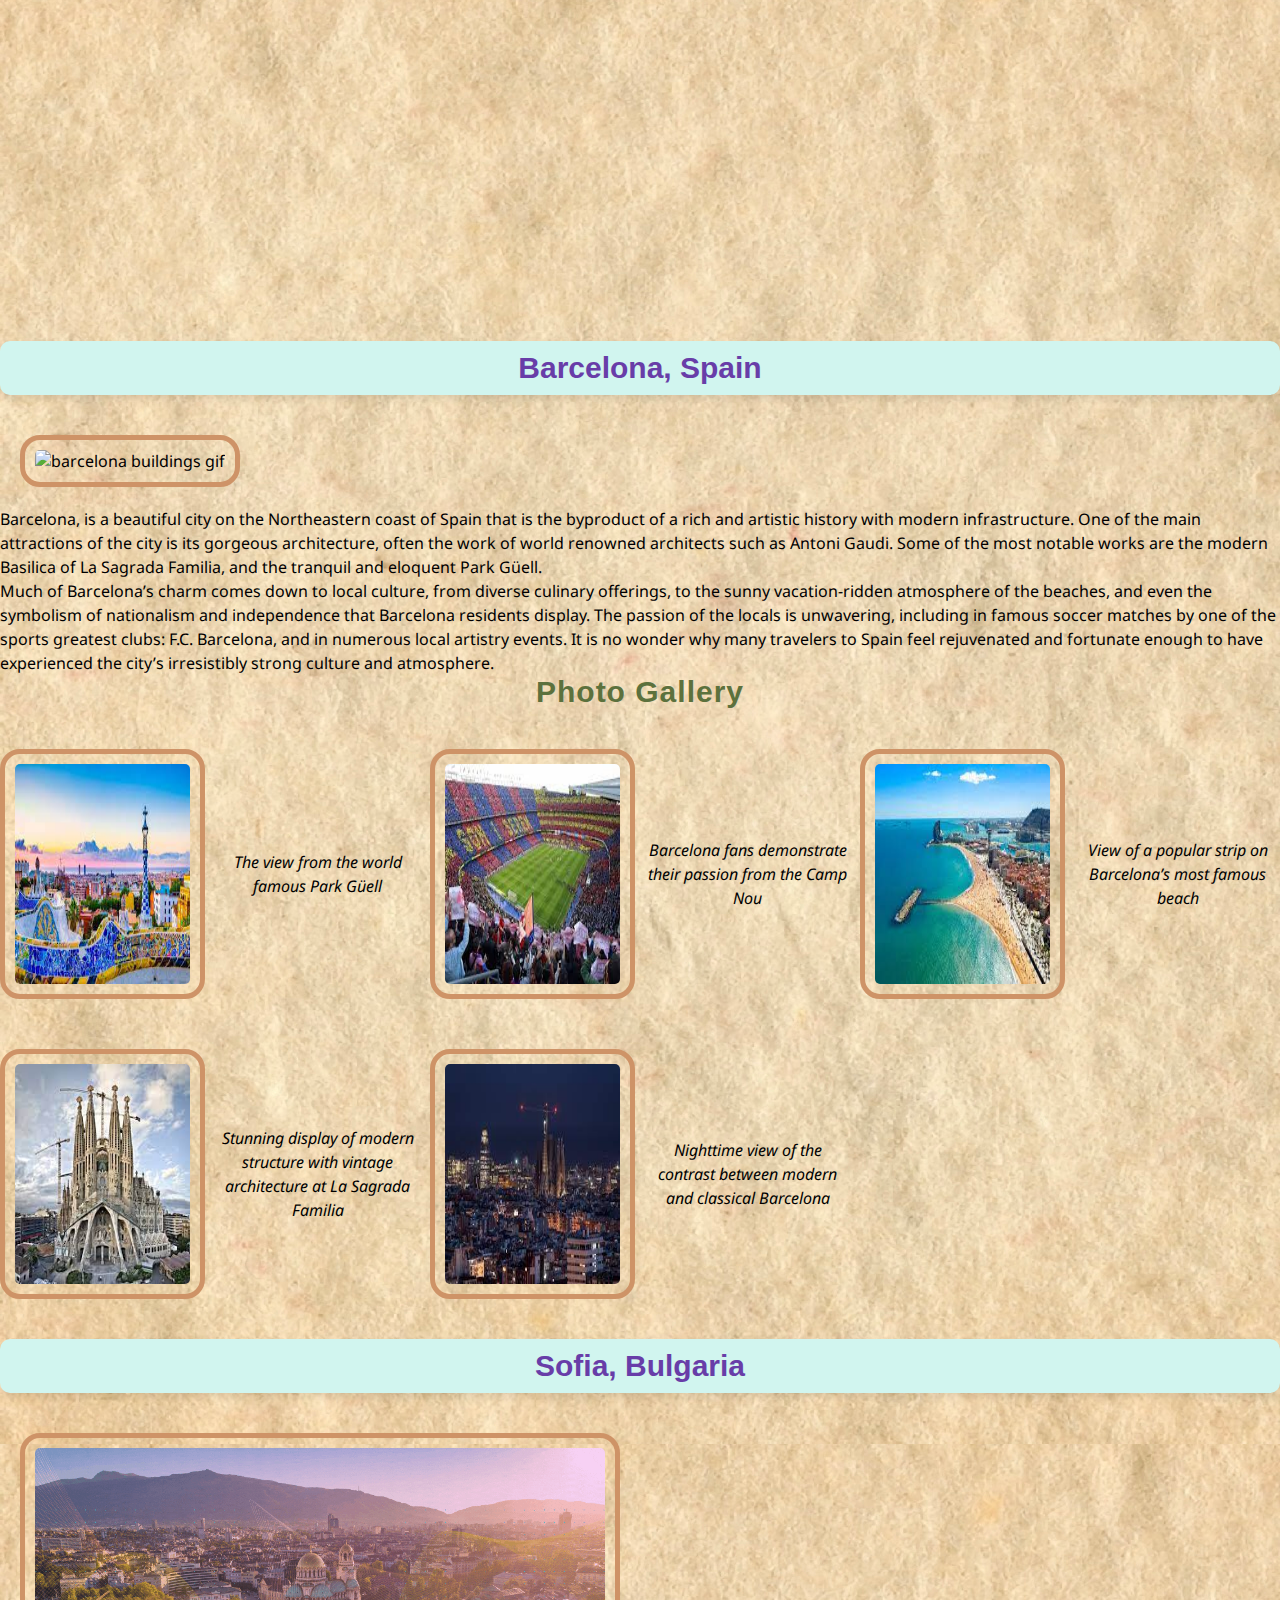
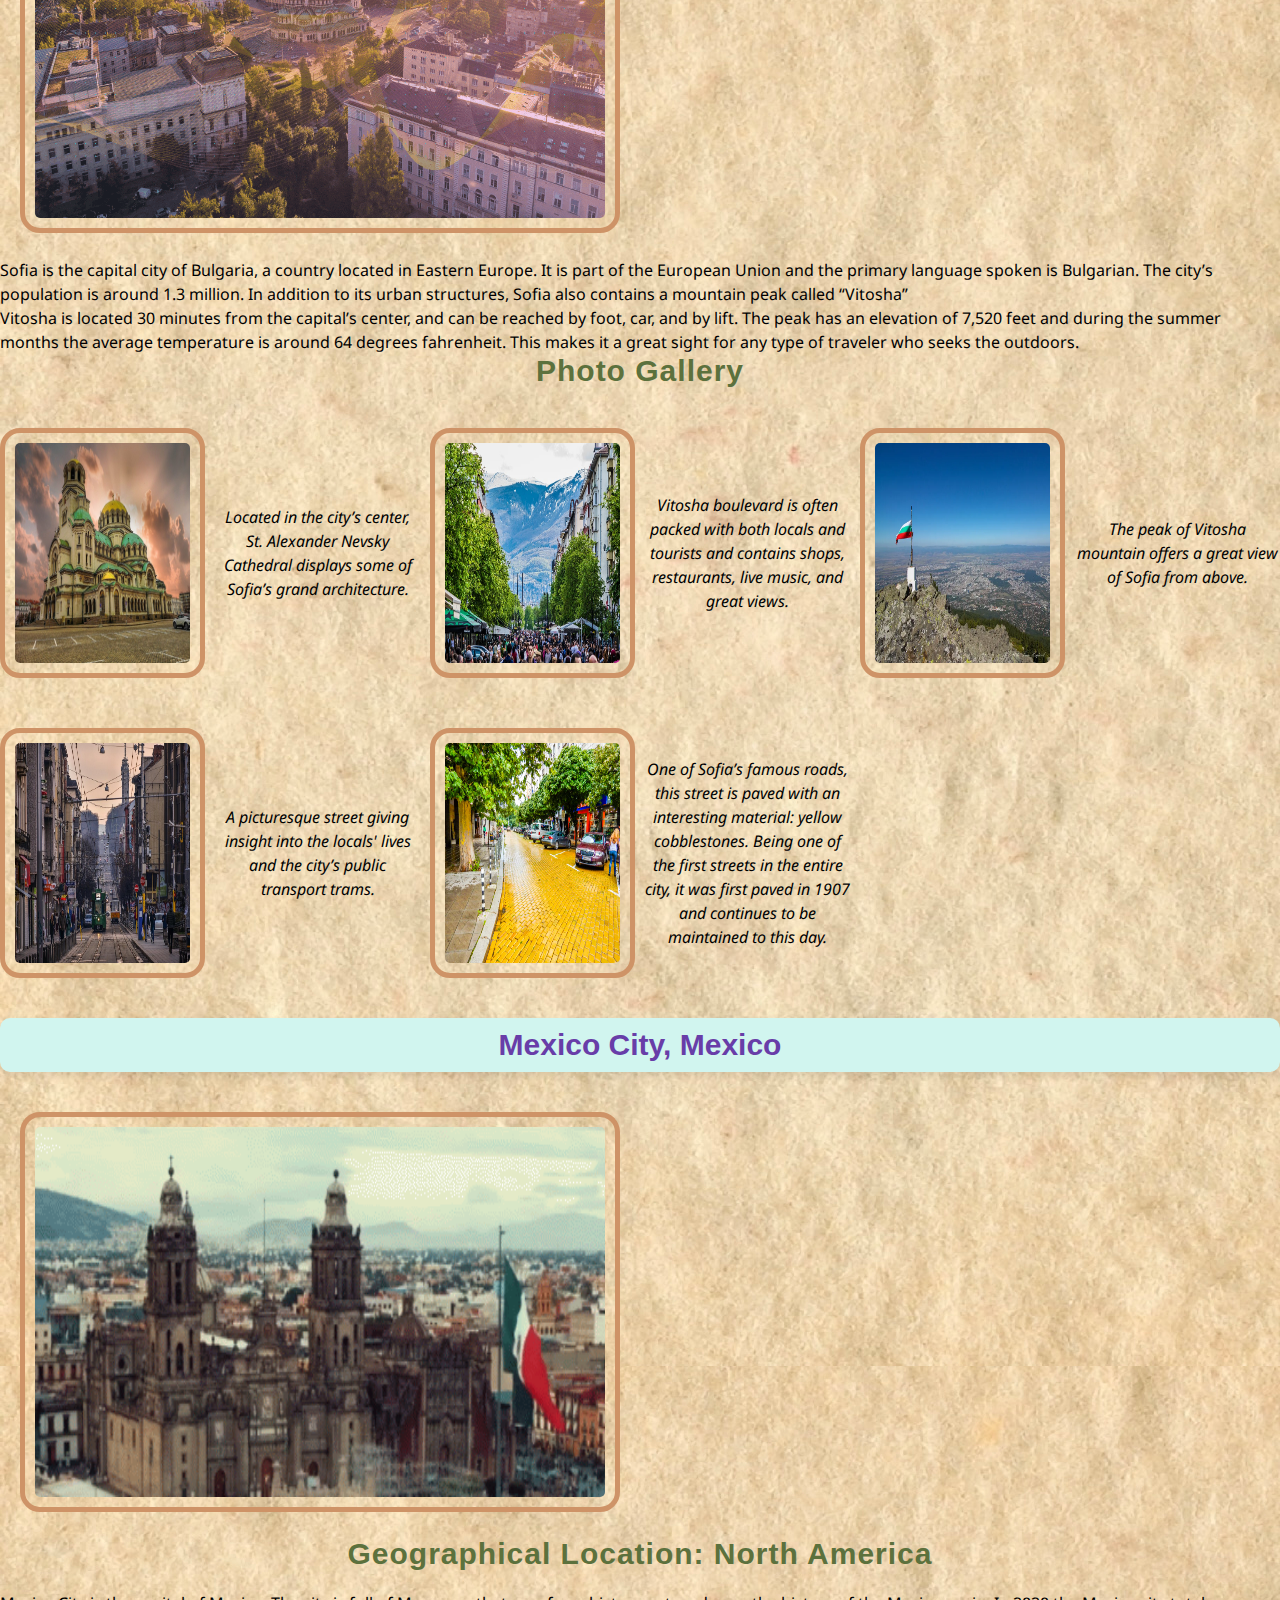
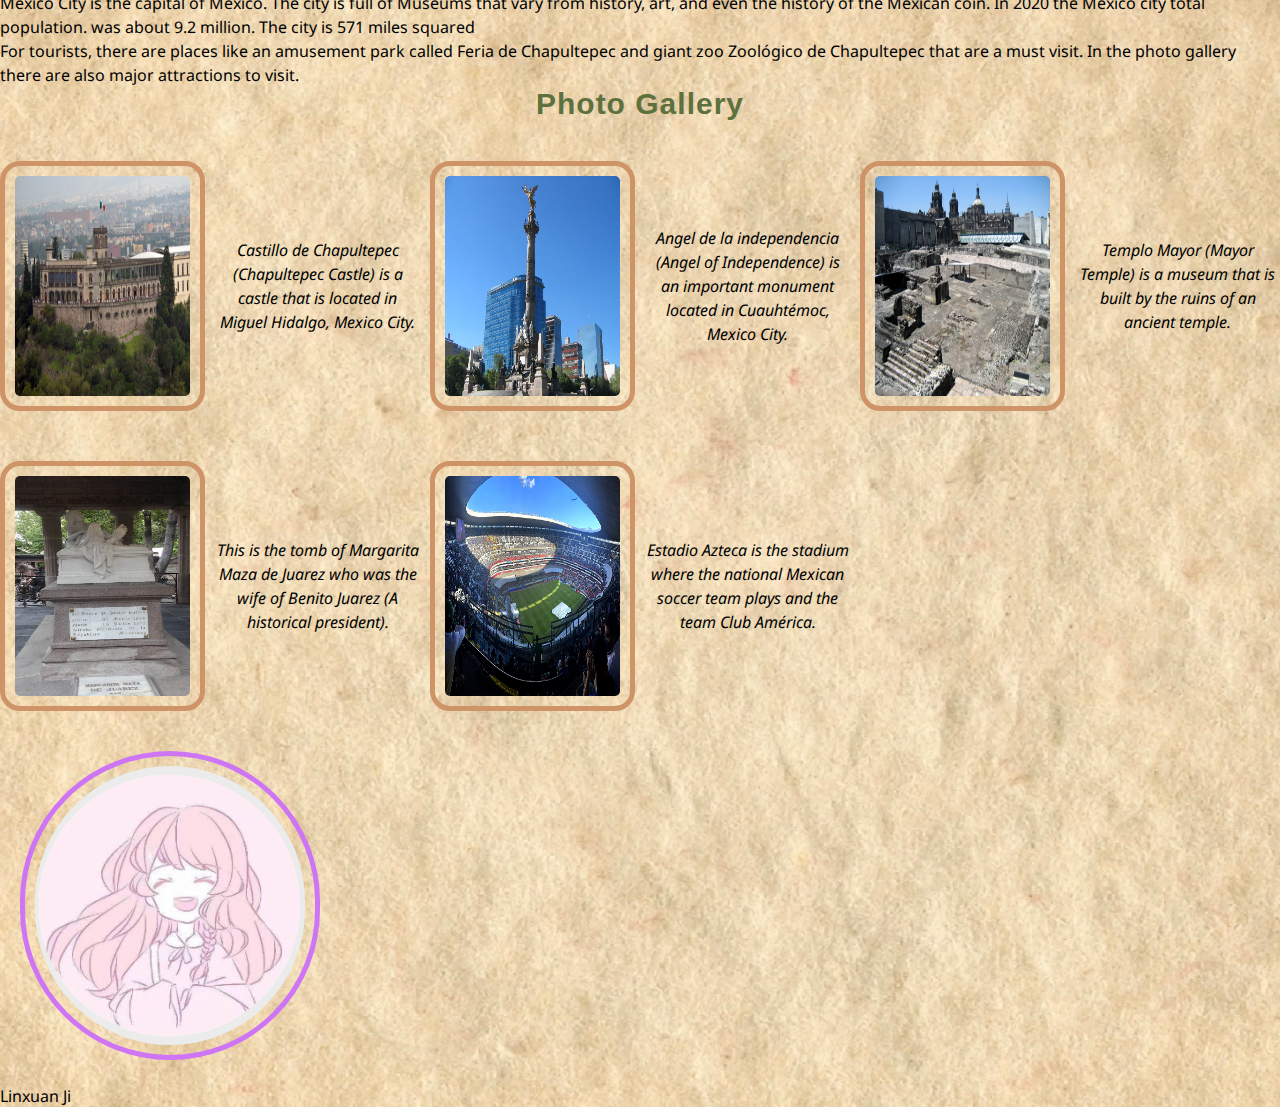
==== commit 58001d67: "Add files via upload" ====
--- a/index.html
+++ b/index.html
@@ -50,6 +50,10 @@
                 <p>Upward view at night inside the Jiangnan Examination Hall. </p>
             </div>
             
+            <h3>Watch the video to know more about nanjing!</h3>
+            <div class="video-container">
+                <iframe width="560" height="315" src="https://www.youtube.com/embed/24poEaRNQBA" frameborder="0" allow="accelerometer; autoplay; clipboard-write; encrypted-media; gyroscope; picture-in-picture" allowfullscreen></iframe>
+            </div>
 
         </div>
         
--- a/css/style.css
+++ b/css/style.css
@@ -1,4 +1,3 @@
-
 body {
     font-family: 'Noto Sans', sans-serif;
     background-image: url("../images/bg.jpg");
@@ -365,4 +364,49 @@
     padding: 10px;
     border-radius: 300px;
     margin-left: 20px;
-}+}
+
+.video-container {
+    margin: 20px 0;
+    text-align: center; 
+}
+
+.form-step {
+    margin: 20px;
+    padding: 20px;
+    border: 5px solid plum;
+}
+
+input[type=text], input[type=email], input[type=file] {
+    width: 100%;
+    padding: 10px;
+    margin: 10px 0;
+    background-color: white; /* Set the background color to white */
+}
+
+button {
+    background-color: #09600c;
+    color: white;
+    padding: 10px 15px;
+    border: none;
+    cursor: pointer;
+}
+
+button:hover {
+    opacity: 0.8;
+}
+
+#imageDisplayArea img {
+    width: 300px;
+    height: auto;
+    margin: 10px;
+    border-radius: 5px;
+    box-shadow: 0 2px 4px rgba(0, 0, 0, 0.2);
+    transition: transform 0.3s ease-in-out;
+}
+
+#imageDisplayArea img:hover {
+    transform: scale(1.05);
+    cursor: pointer;
+}
+
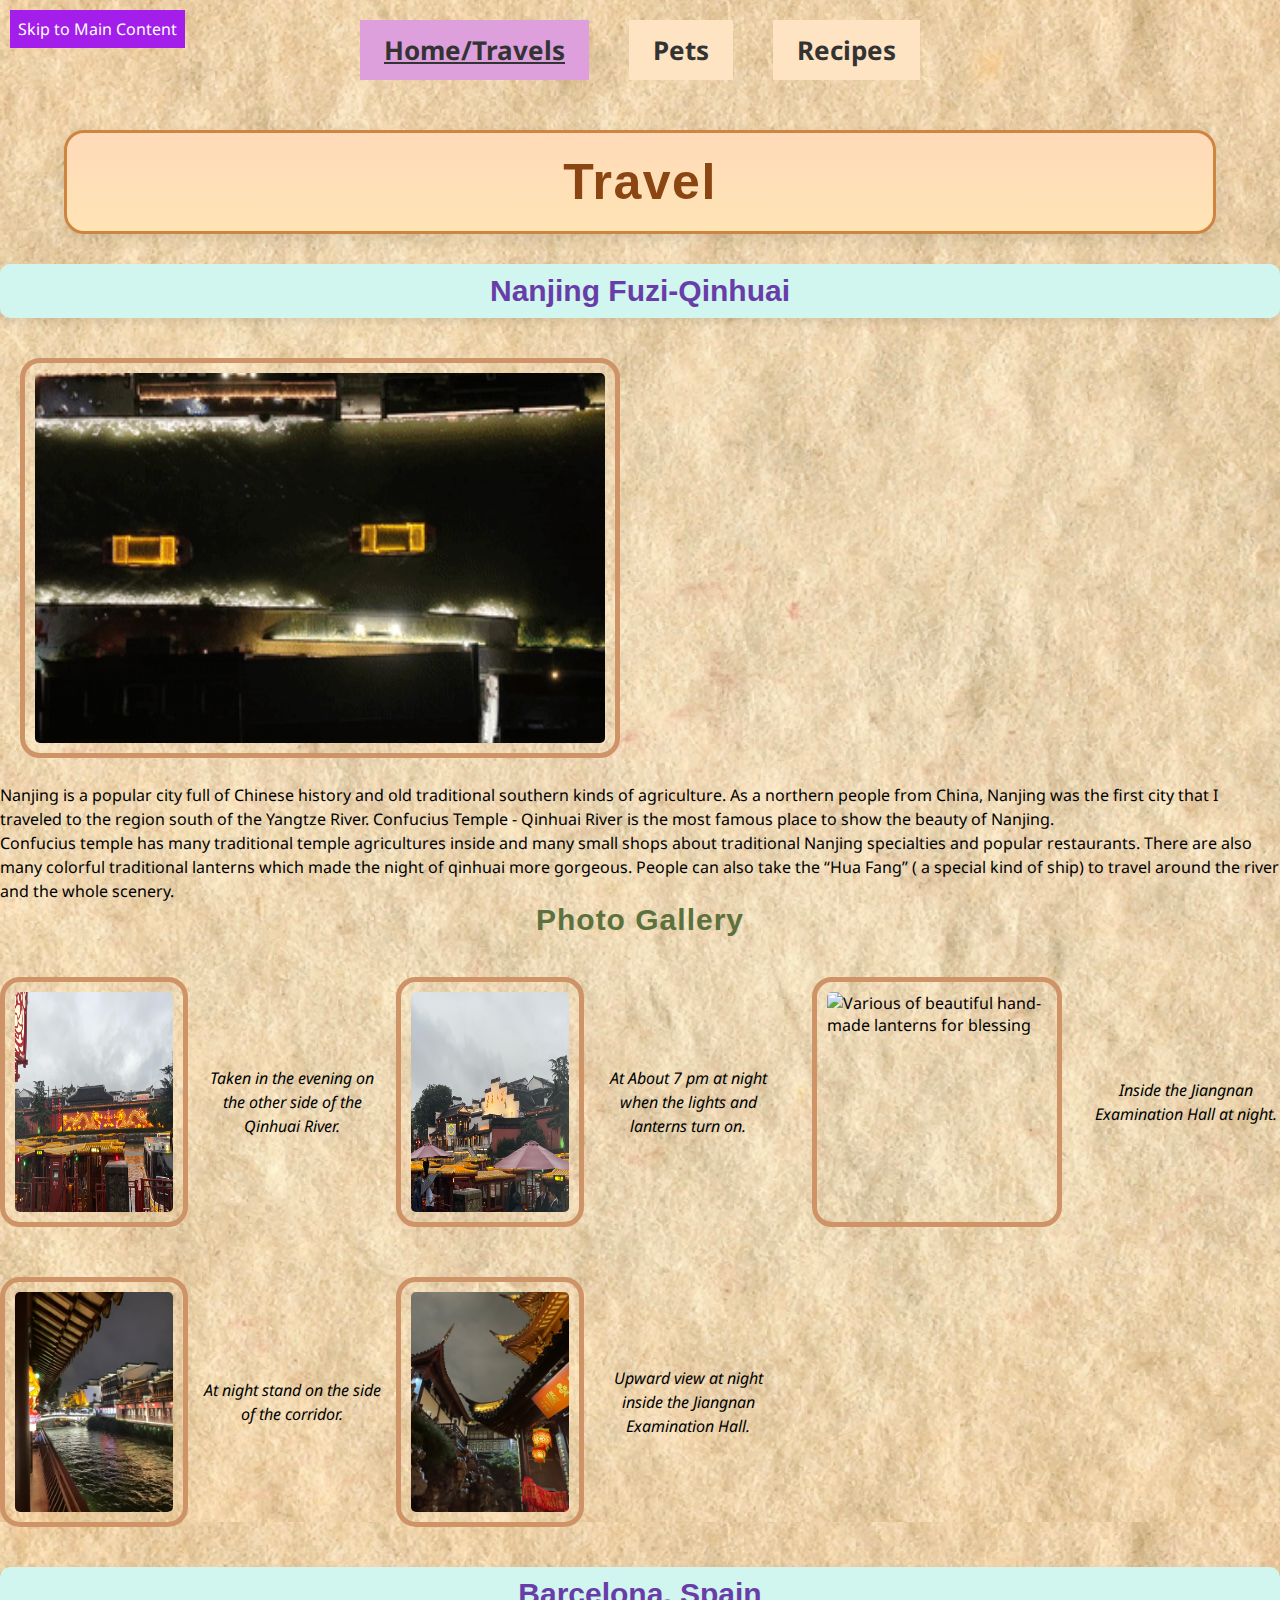
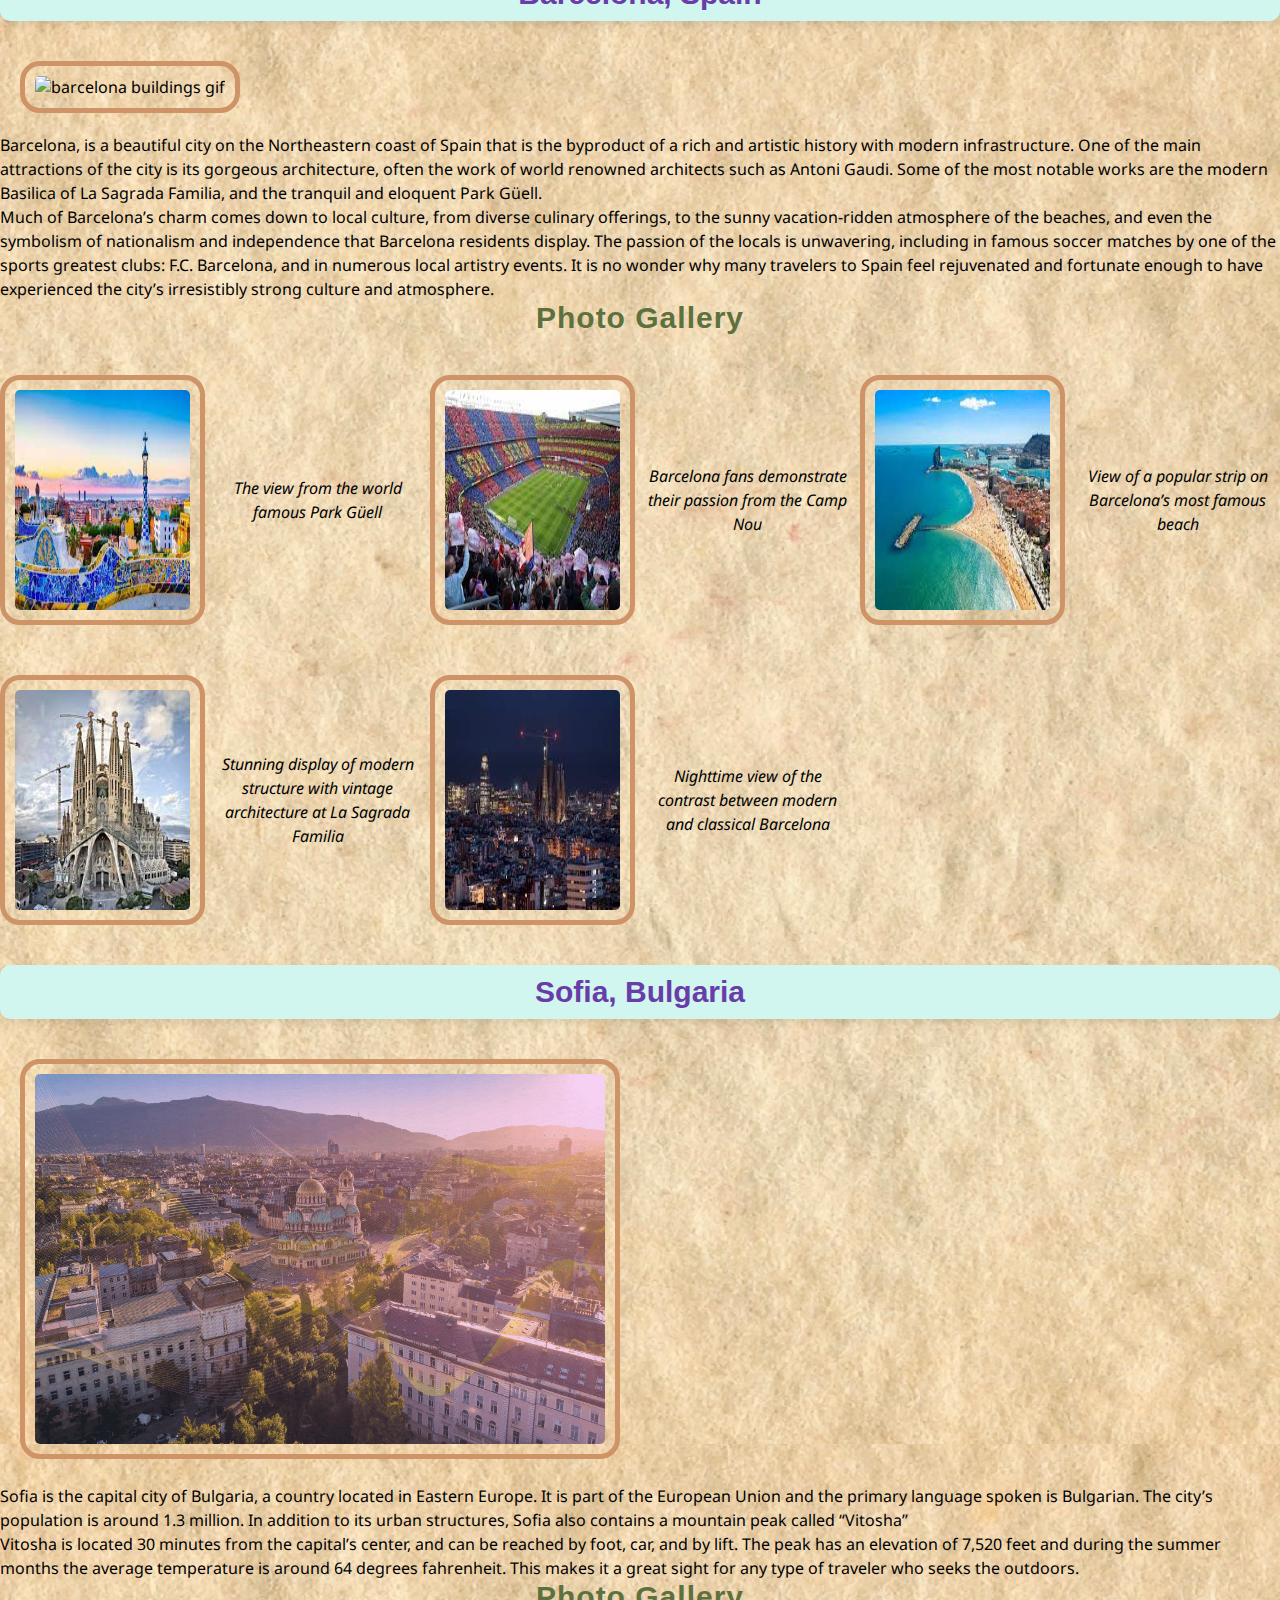
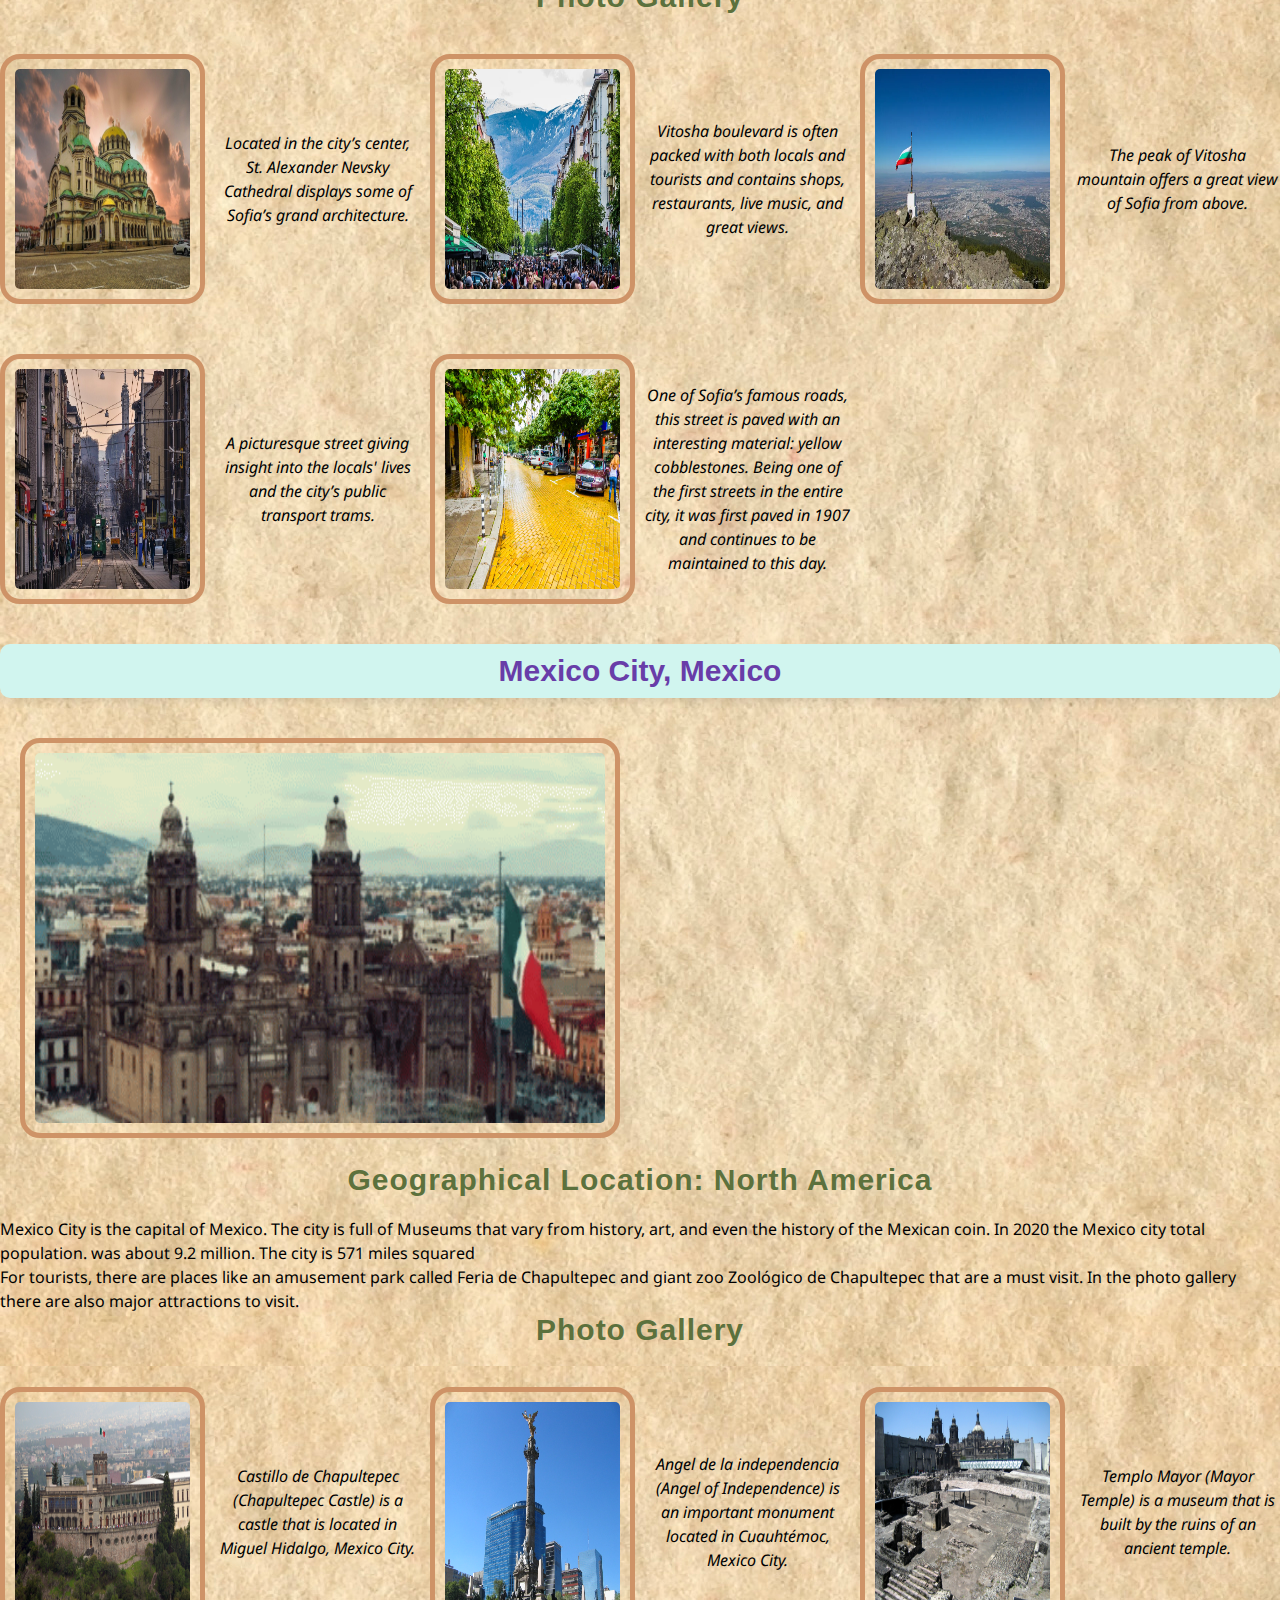
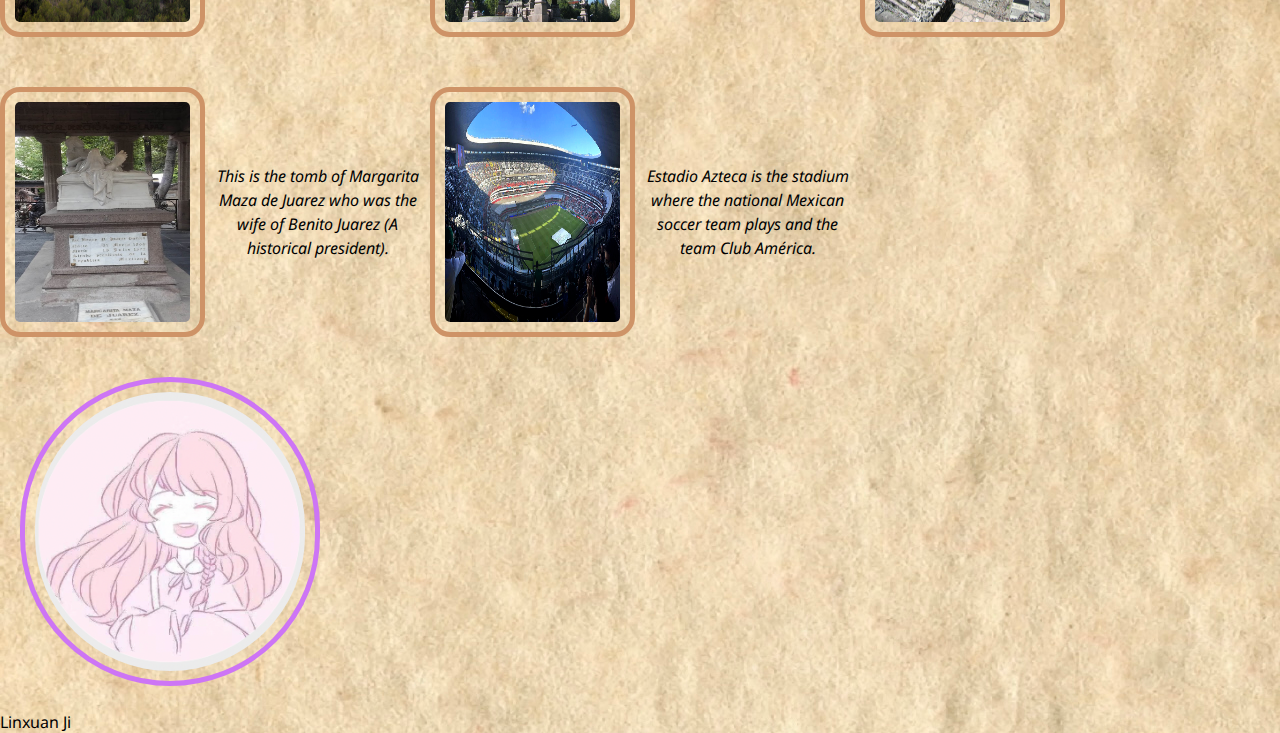
==== commit ab7620b3: "Add files via upload" ====
--- a/index.html
+++ b/index.html
@@ -50,10 +50,10 @@
                 <p>Upward view at night inside the Jiangnan Examination Hall. </p>
             </div>
             
-            <h3>Watch the video to know more about nanjing!</h3>
+            <!-- <h3>Watch the video to know more about nanjing!</h3>
             <div class="video-container">
                 <iframe width="560" height="315" src="https://www.youtube.com/embed/24poEaRNQBA" frameborder="0" allow="accelerometer; autoplay; clipboard-write; encrypted-media; gyroscope; picture-in-picture" allowfullscreen></iframe>
-            </div>
+            </div> -->
 
         </div>
         
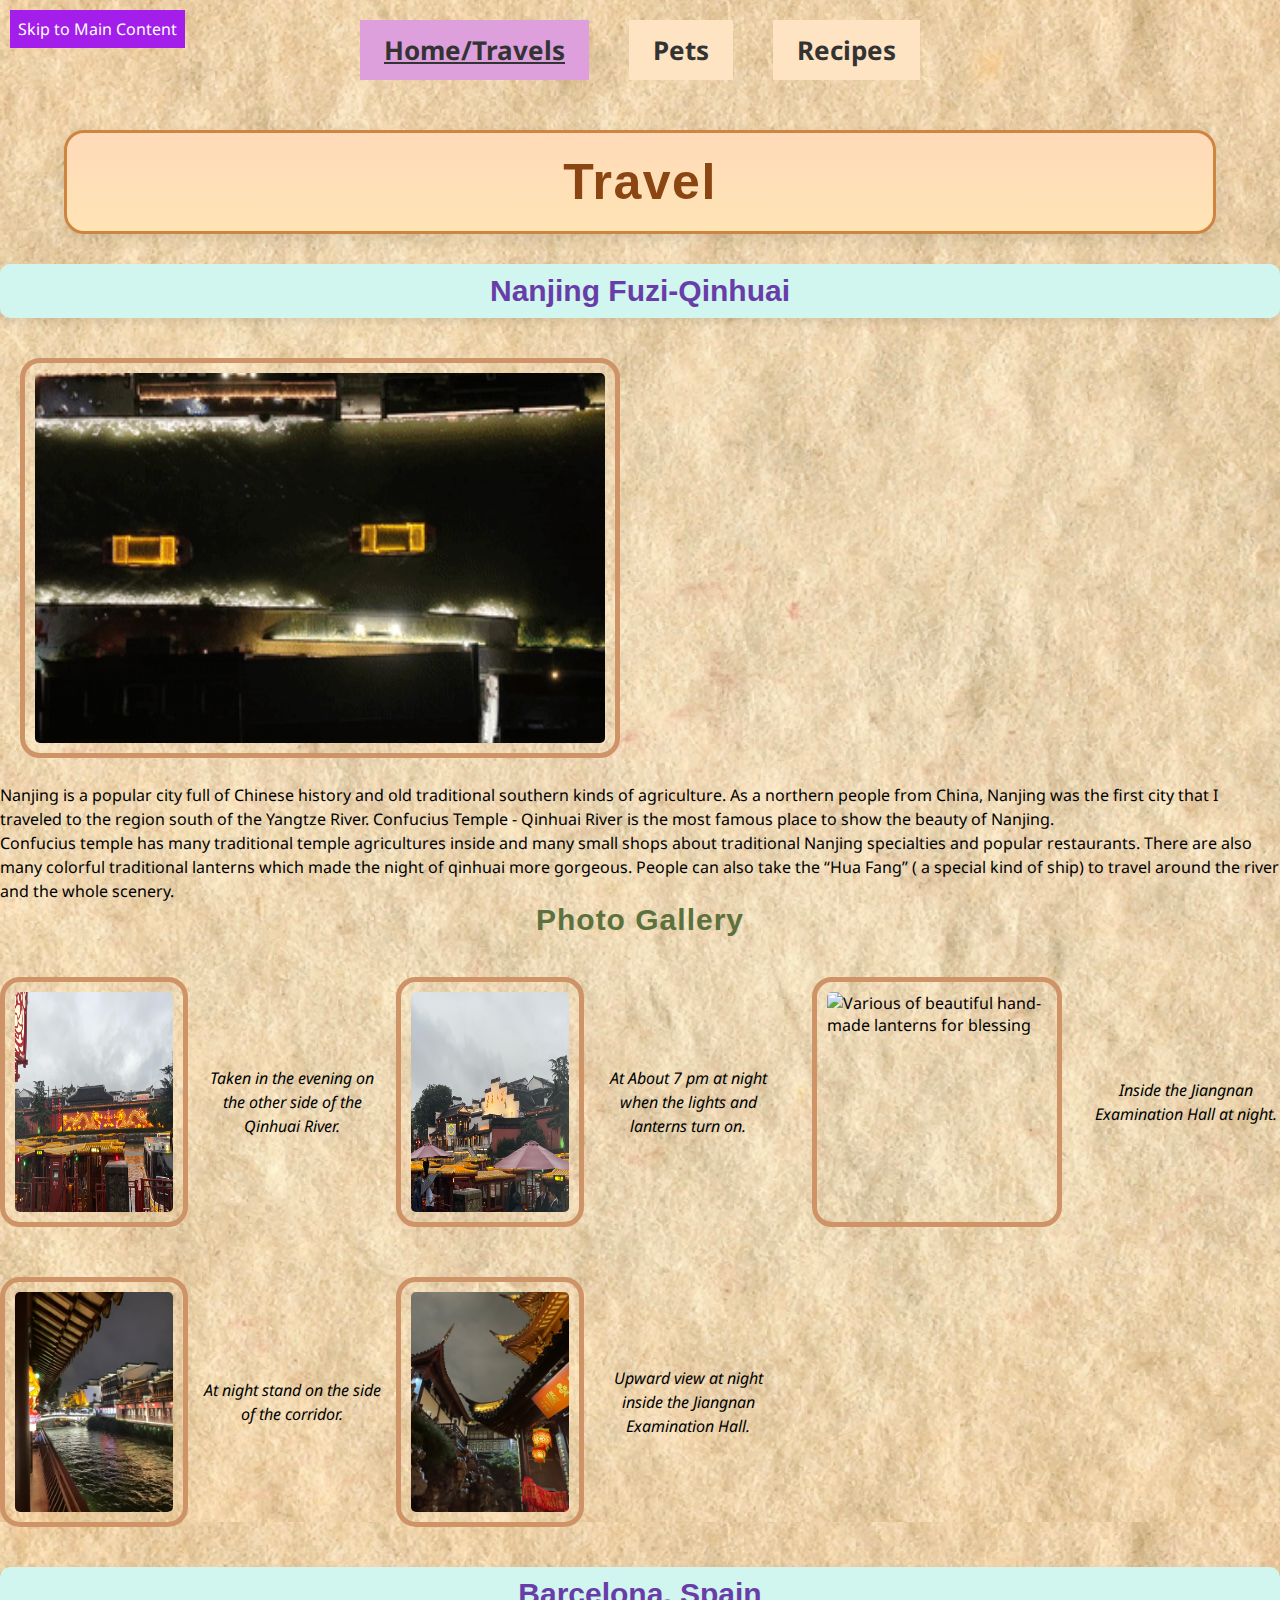
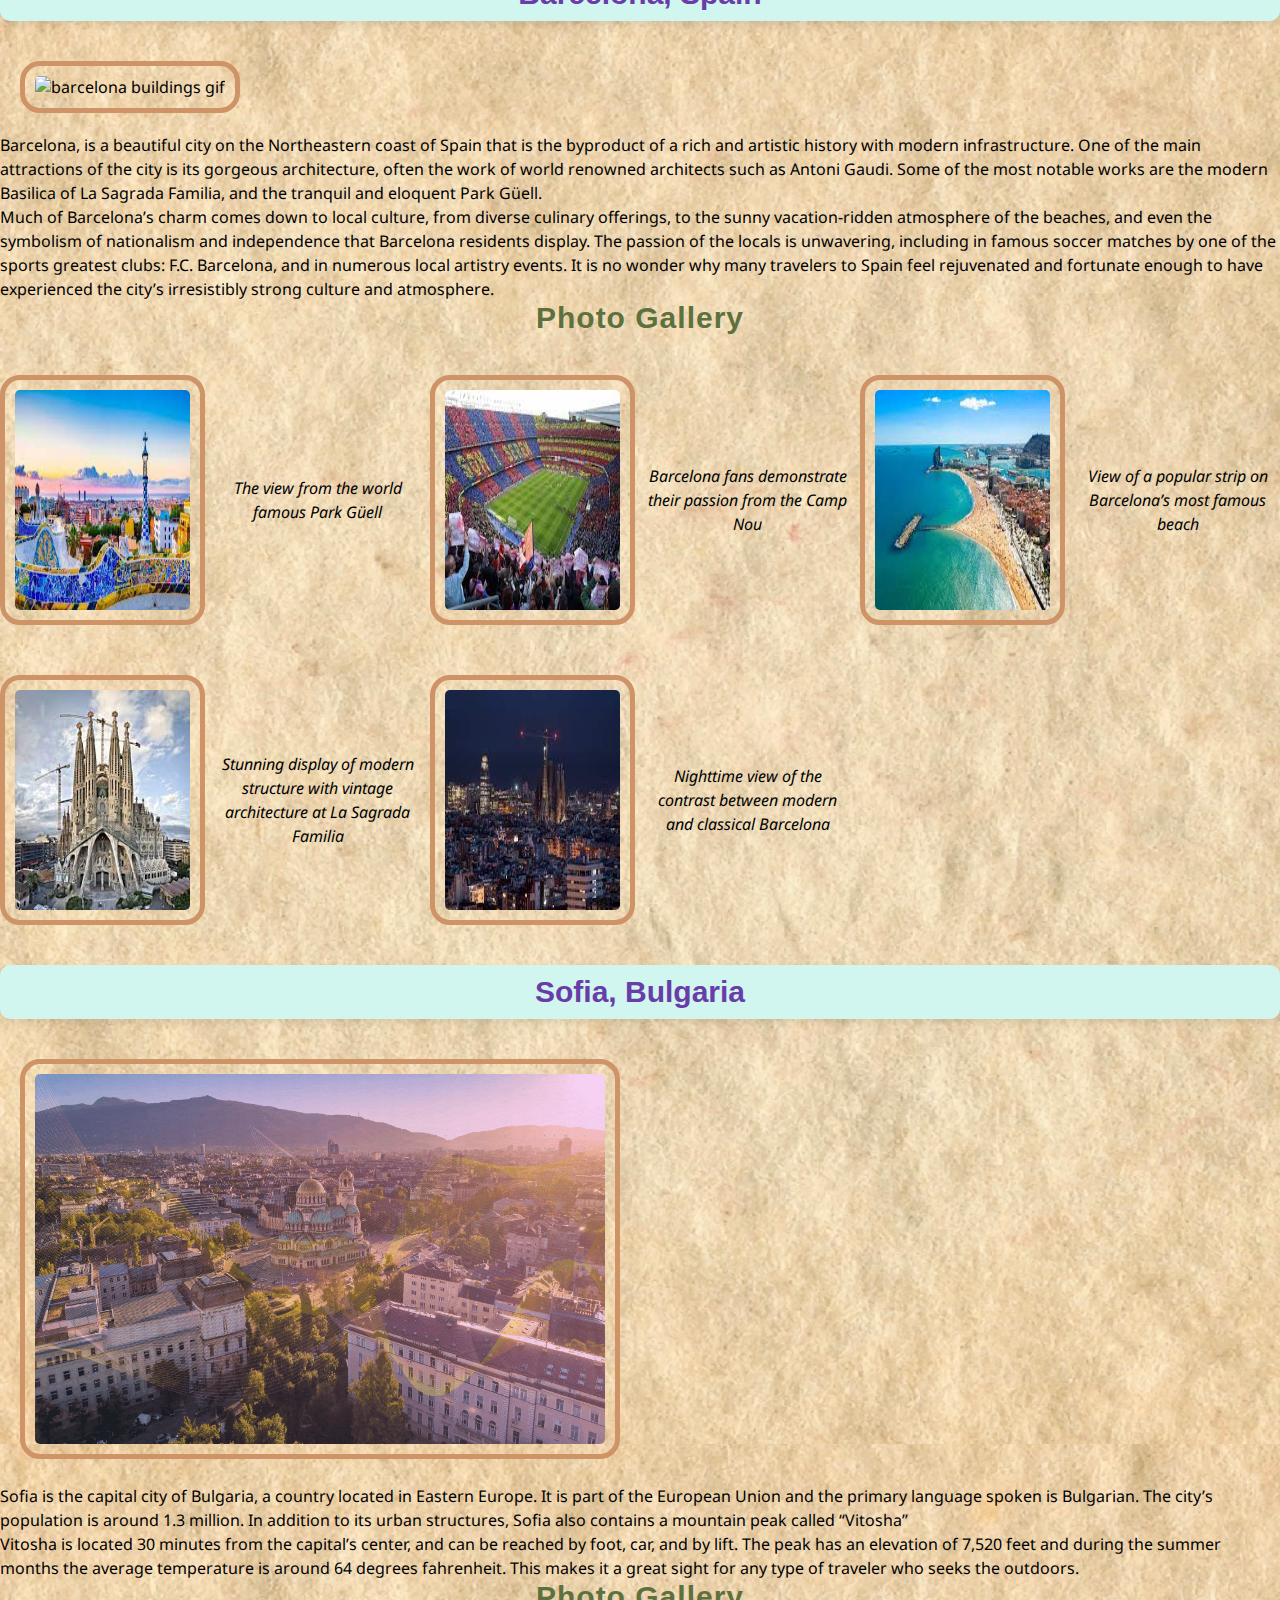
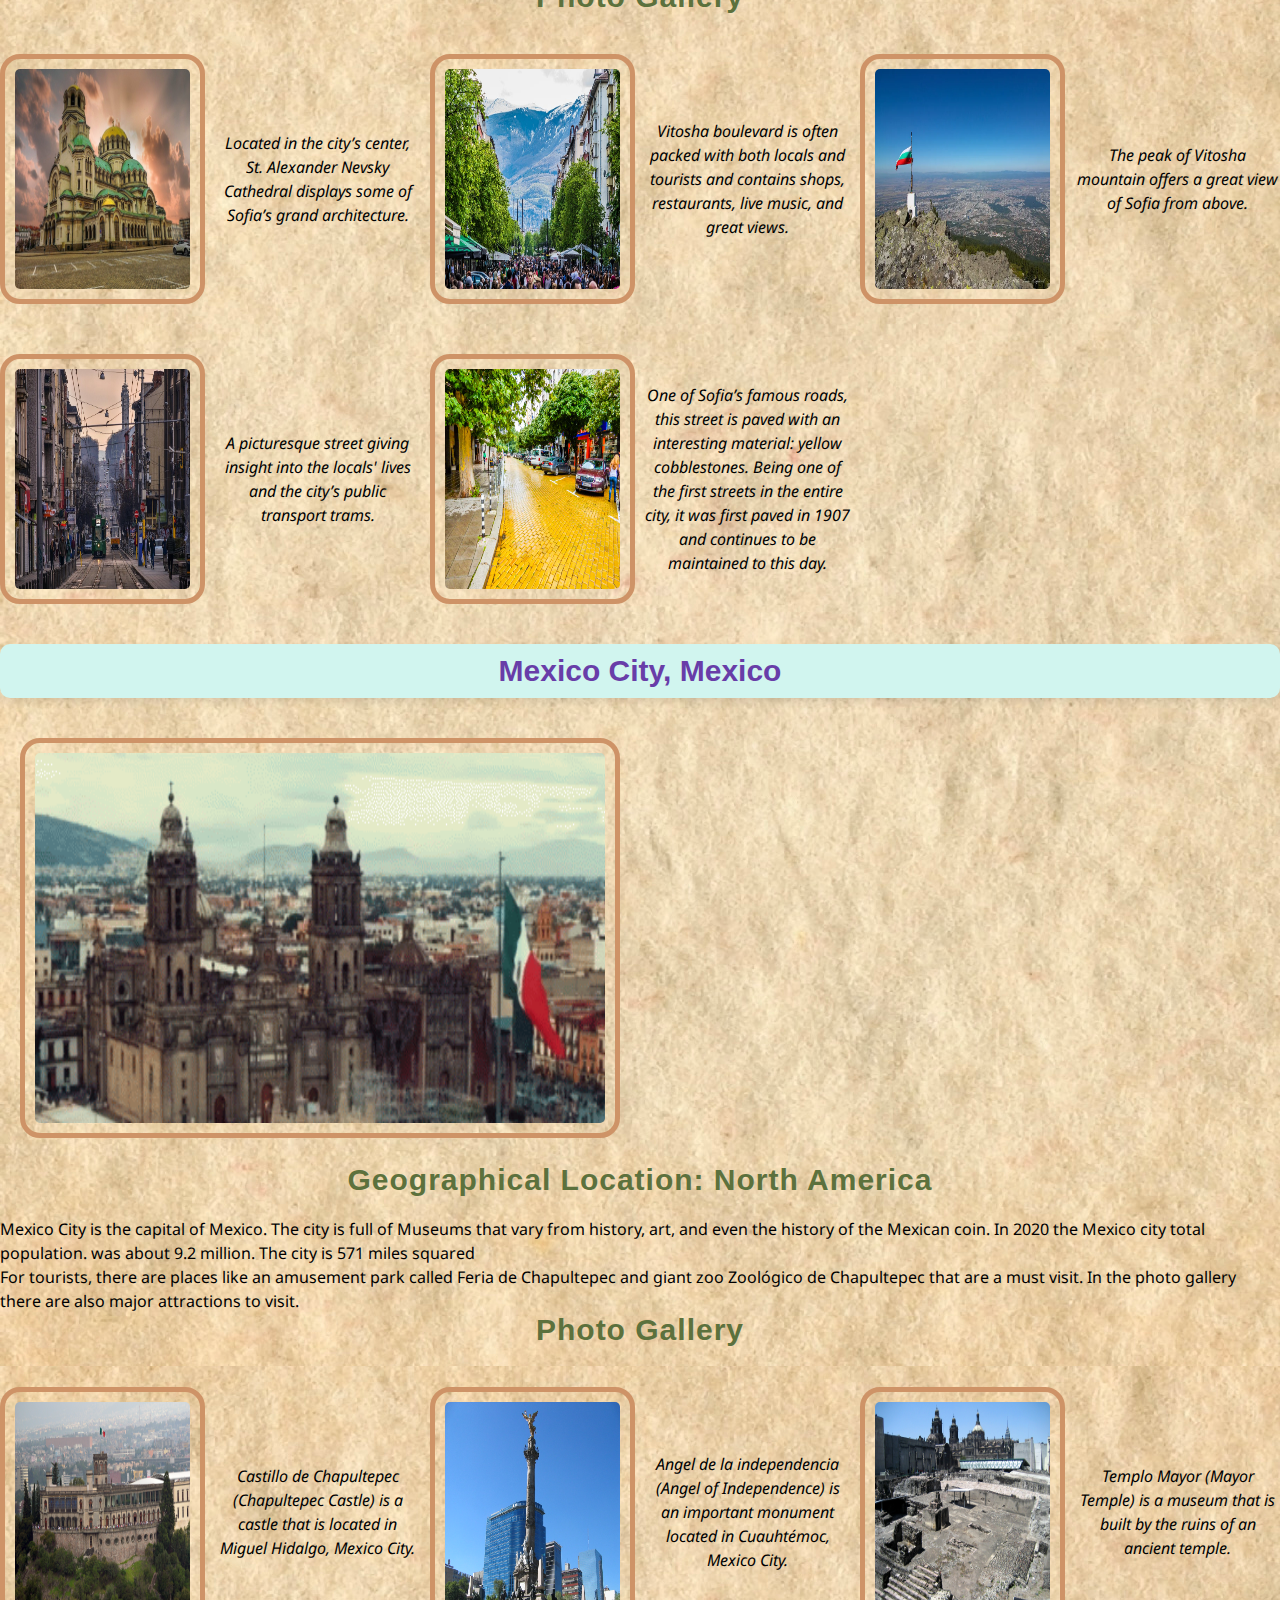
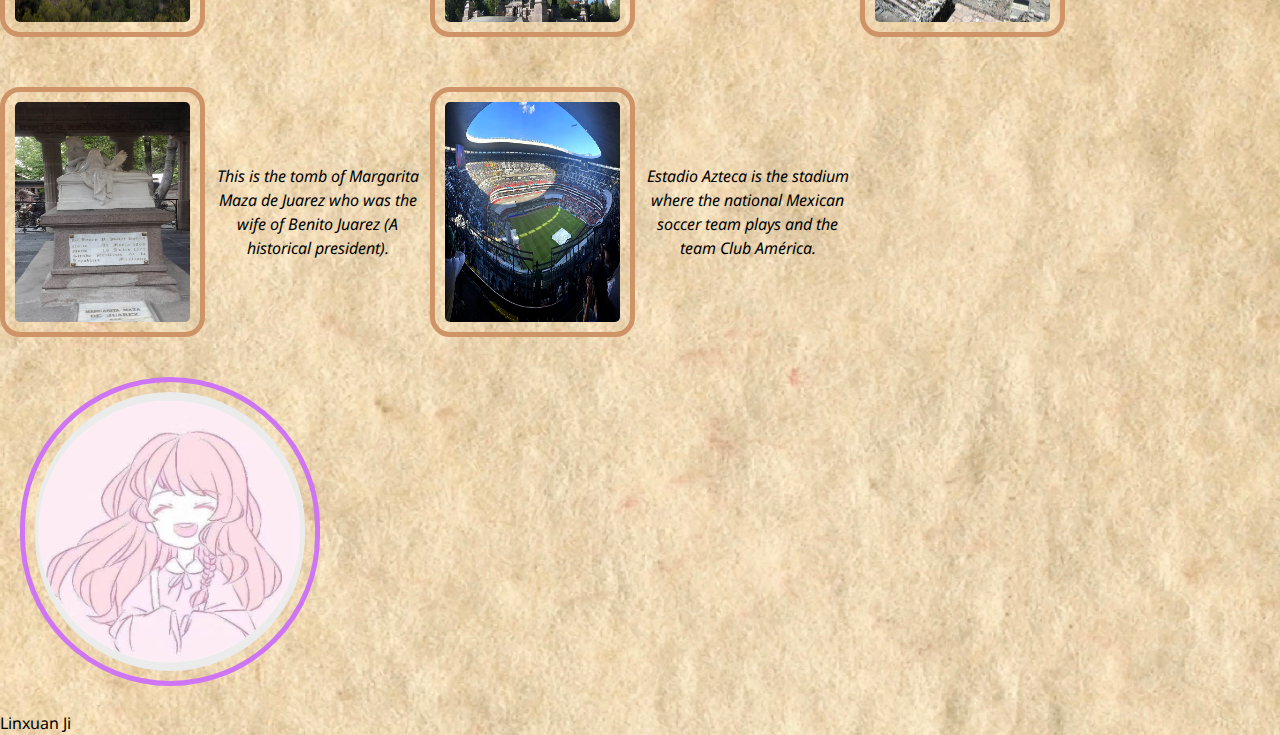
==== commit ff0add8e: "Add files via upload" ====
--- a/index.html
+++ b/index.html
@@ -37,13 +37,13 @@
                 <img src="images/nj_dragon.JPG" class= 'lb' width=200 alt="Two dragons playing with beads carved on the dragon wall of a traditional Chinese building"  onclick="openLightbox(this)" onkeypress="openLightbox(this)" tabindex="0" role="button">
                 <p>Taken in the evening on the other side of the Qinhuai River. </p>
             
-                <img src="images/nj_huafang.JPG" class= 'lb'width=200 alt="The Huafang ship of Qinhuai River for visitors"  onclick="openLightbox(this)" onkeypress="openLightbox(this)" tabindex="0" role="button">
+                <img src="images/nj_huafang.JPG" class= 'lb' width=200 alt="The Huafang ship of Qinhuai River for visitors"  onclick="openLightbox(this)" onkeypress="openLightbox(this)" tabindex="0" role="button">
                 <p>At About 7 pm at night when the lights and lanterns turn on.</p>
             
-                <img src="images/nj_lantern.JPG" class= 'lb'width=200 alt="Various of beautiful hand-made lanterns for blessing"  onclick="openLightbox(this)" onkeypress="openLightbox(this)" tabindex="0" role="button">
+                <img src="images/nj_lantern.JPG" class= 'lb' width=200 alt="Various of beautiful hand-made lanterns for blessing"  onclick="openLightbox(this)" onkeypress="openLightbox(this)" tabindex="0" role="button">
                 <p>Inside the Jiangnan Examination Hall at night.</p>
             
-                <img src="images/nj_qhriver.JPG" class= 'lb'width=200 alt="The ancient building corridor on both sides of the Qinhuai River"  onclick="openLightbox(this)" onkeypress="openLightbox(this)" tabindex="0" role="button">
+                <img src="images/nj_qhriver.JPG" class= 'lb' width=200 alt="The ancient building corridor on both sides of the Qinhuai River"  onclick="openLightbox(this)" onkeypress="openLightbox(this)" tabindex="0" role="button">
                 <p>At night stand on the side of the corridor.</p>
             
                 <img src="images/nj_temple.JPG" class= 'lb' width=200 alt="The temple people burn incense and pray for success in the exam"  onclick="openLightbox(this)" onkeypress="openLightbox(this)" tabindex="0" role="button">
@@ -66,10 +66,10 @@
 
             <h3>Photo Gallery</h3>
             <div class="pg">
-            <img src="images/park_guell.jpeg"  class= 'lb'alt="View from bench seating above park" width="200"  onclick="openLightbox(this)" onkeypress="openLightbox(this)" tabindex="0" role="button">
+            <img src="images/park_guell.jpeg"  class= 'lb' alt="View from bench seating above park" width="200"  onclick="openLightbox(this)" onkeypress="openLightbox(this)" tabindex="0" role="button">
             <p>The view from the world famous Park Güell</p>
 
-            <img src="images/camp-nou.jpeg"class= 'lb'  alt="View of an FC Barcelona match from the Camp Nou" width="200"  onclick="openLightbox(this)" onkeypress="openLightbox(this)" tabindex="0" role="button">
+            <img src="images/camp-nou.jpeg" class= 'lb' alt="View of an FC Barcelona match from the Camp Nou" width="200"  onclick="openLightbox(this)" onkeypress="openLightbox(this)" tabindex="0" role="button">
             <p>Barcelona fans demonstrate their passion from the Camp Nou</p>
 
             <img src="images/beach_barcelona.jpeg" class= 'lb' alt="Beach on the northeastern coast of spain" width="200" onclick="openLightbox(this)" onkeypress="openLightbox(this)" tabindex="0" role="button">
@@ -78,7 +78,7 @@
             <img src="images/sagrada_familia.jpeg" class= 'lb' alt="the famous basilica: La Sagrada Familia" width="200" onclick="openLightbox(this)" onkeypress="openLightbox(this)" tabindex="0" role="button">
             <p>Stunning display of modern structure with vintage architecture at La Sagrada Familia</p>
 
-            <img src="images/barcelona_skyline.jpeg"class= 'lb'  alt="the night skyline in Barcelona" width="200"  onclick="openLightbox(this)" onkeypress="openLightbox(this)" tabindex="0" role="button">
+            <img src="images/barcelona_skyline.jpeg" class= 'lb'  alt="the night skyline in Barcelona" width="200"  onclick="openLightbox(this)" onkeypress="openLightbox(this)" tabindex="0" role="button">
             <p>Nighttime view of the contrast between modern and classical Barcelona</p>
             </div>
             <!-- Jean Gamboa Fuentes -->
@@ -109,7 +109,7 @@
         <div>
             <h2> Mexico City, Mexico</h2>
             <img class = "gif" src="images/zocalo_mexico_city.gif" alt="Zocalo" width = "400"  onclick="openLightbox(this)" onkeypress="openLightbox(this)" tabindex="0" role="button">
-            <img class= 'static'src="images/palacio_de_bellas_artes.jpg" alt="Bellas Artes"  width ="400"  onclick="openLightbox(this)" onkeypress="openLightbox(this)" tabindex="0" role="button">
+            <img class= 'static' src="images/palacio_de_bellas_artes.jpg" alt="Bellas Artes"  width ="400"  onclick="openLightbox(this)" onkeypress="openLightbox(this)" tabindex="0" role="button">
             <br>
             <h3>Geographical Location: North America</h3>
             <p>Mexico City is the capital of Mexico. The city is full of Museums that vary from history, art, and even the history of the Mexican coin. In 2020 the <a href="https://www.statista.com/statistics/1038080/mexico-city-total-population/">Mexico city total population</a>. was about 9.2 million. 
@@ -128,14 +128,14 @@
             <p>Templo Mayor (Mayor Temple) is a museum that is built by the ruins of an ancient temple.</p>
             <img src="images/margarita_maza_de_juarez.jpg" class= 'lb' alt="Tomb of Margarita Maza de Juarez" width="400"  onclick="openLightbox(this)" onkeypress="openLightbox(this)" tabindex="0" role="button">
             <p>This is the tomb of Margarita Maza de Juarez who was the wife of Benito Juarez (A historical president).</p>
-            <img src="images/azteca.jpg"class= 'lb'  alt="This a stadium located in Mexico City" width="400"  onclick="openLightbox(this)" onkeypress="openLightbox(this)" tabindex="0" role="button">
+            <img src="images/azteca.jpg" class= 'lb'  alt="This a stadium located in Mexico City" width="400"  onclick="openLightbox(this)" onkeypress="openLightbox(this)" tabindex="0" role="button">
             <p>Estadio Azteca is the stadium where the national Mexican soccer team plays and the team Club América.</p>
             </div>
 
             <div id="lightboxModal" class="lightbox">
                 <span class="close" onclick="closeLightbox()" onkeypress="closeLightbox()" tabindex="0" role="button">&times;</span>
                 <span class="arrow left" onclick="previousImage()" onkeypress="previousImage()" tabindex="0" role="button">&#10094;</span> <!-- Left arrow -->
-                <img class="lightbox-content" id="lightboxImage" alt = "">
+                <img class="lightbox-content" id="lightboxImage" alt = "" src = "images/trans.jpg">
                 <span class="arrow right" onclick="nextImage()" onkeypress="nextImage()" tabindex="0" role="button">&#10095;</span> <!-- Right arrow -->
                 <div id="caption"></div>
             </div>
@@ -144,7 +144,7 @@
         </div>
         <div>
             <img src = "images/sophy.jpg" width = 300 alt = "Sophy's Icon" class = "icon">
-            <br> Linxuan Ji</br>
+            <p> Linxuan Ji </p>
         </div>
     </main>
 </body>
